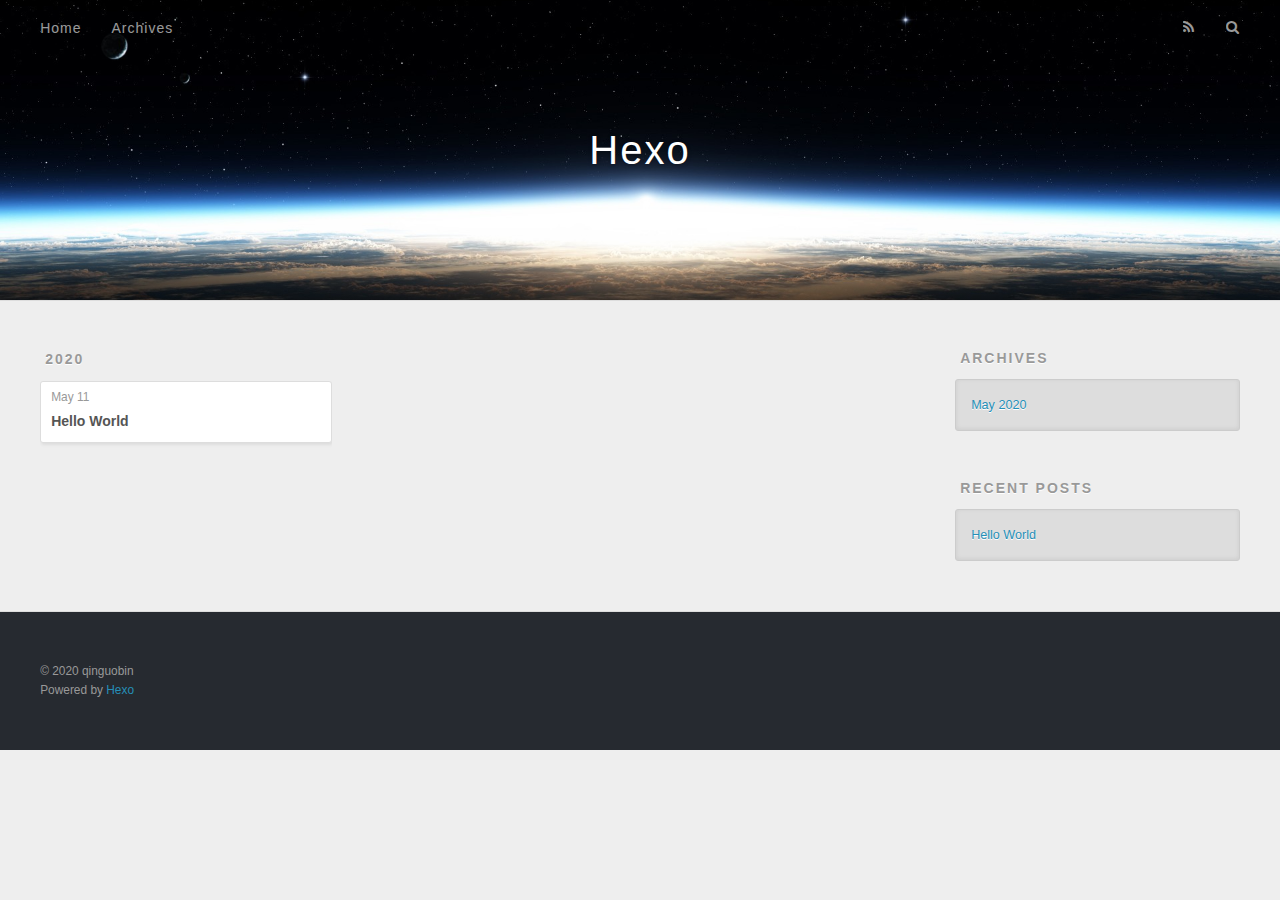
==== archives/index.html @ 251e2aba "Site updated: 2020-05-11 23:14:37" ====
<!DOCTYPE html>
<html>
<head>
  <meta charset="utf-8">
  

  
  <title>Archives | Hexo</title>
  <meta name="viewport" content="width=device-width, initial-scale=1, maximum-scale=1">
  <meta property="og:type" content="website">
<meta property="og:title" content="Hexo">
<meta property="og:url" content="https://qinguobin.github.io/archives/index.html">
<meta property="og:site_name" content="Hexo">
<meta property="og:locale" content="en_US">
<meta property="article:author" content="qinguobin">
<meta name="twitter:card" content="summary">
  
    <link rel="alternate" href="/atom.xml" title="Hexo" type="application/atom+xml">
  
  
    <link rel="icon" href="/favicon.png">
  
  
    <link href="//fonts.googleapis.com/css?family=Source+Code+Pro" rel="stylesheet" type="text/css">
  
  
<link rel="stylesheet" href="/css/style.css">

<meta name="generator" content="Hexo 4.2.0"></head>

<body>
  <div id="container">
    <div id="wrap">
      <header id="header">
  <div id="banner"></div>
  <div id="header-outer" class="outer">
    <div id="header-title" class="inner">
      <h1 id="logo-wrap">
        <a href="/" id="logo">Hexo</a>
      </h1>
      
    </div>
    <div id="header-inner" class="inner">
      <nav id="main-nav">
        <a id="main-nav-toggle" class="nav-icon"></a>
        
          <a class="main-nav-link" href="/">Home</a>
        
          <a class="main-nav-link" href="/archives">Archives</a>
        
      </nav>
      <nav id="sub-nav">
        
          <a id="nav-rss-link" class="nav-icon" href="/atom.xml" title="RSS Feed"></a>
        
        <a id="nav-search-btn" class="nav-icon" title="Search"></a>
      </nav>
      <div id="search-form-wrap">
        <form action="//google.com/search" method="get" accept-charset="UTF-8" class="search-form"><input type="search" name="q" class="search-form-input" placeholder="Search"><button type="submit" class="search-form-submit">&#xF002;</button><input type="hidden" name="sitesearch" value="https://qinguobin.github.io"></form>
      </div>
    </div>
  </div>
</header>
      <div class="outer">
        <section id="main">
  
  
    
    
      
      
      <section class="archives-wrap">
        <div class="archive-year-wrap">
          <a href="/archives/2020" class="archive-year">2020</a>
        </div>
        <div class="archives">
    
    <article class="archive-article archive-type-post">
  <div class="archive-article-inner">
    <header class="archive-article-header">
      <a href="/2020/05/11/hello-world/" class="archive-article-date">
  <time datetime="2020-05-11T14:51:49.884Z" itemprop="datePublished">May 11</time>
</a>
      
  
    <h1 itemprop="name">
      <a class="archive-article-title" href="/2020/05/11/hello-world/">Hello World</a>
    </h1>
  

    </header>
  </div>
</article>
  
  
    </div></section>
  


</section>
        
          <aside id="sidebar">
  
    

  
    

  
    
  
    
  <div class="widget-wrap">
    <h3 class="widget-title">Archives</h3>
    <div class="widget">
      <ul class="archive-list"><li class="archive-list-item"><a class="archive-list-link" href="/archives/2020/05/">May 2020</a></li></ul>
    </div>
  </div>


  
    
  <div class="widget-wrap">
    <h3 class="widget-title">Recent Posts</h3>
    <div class="widget">
      <ul>
        
          <li>
            <a href="/2020/05/11/hello-world/">Hello World</a>
          </li>
        
      </ul>
    </div>
  </div>

  
</aside>
        
      </div>
      <footer id="footer">
  
  <div class="outer">
    <div id="footer-info" class="inner">
      &copy; 2020 qinguobin<br>
      Powered by <a href="http://hexo.io/" target="_blank">Hexo</a>
    </div>
  </div>
</footer>
    </div>
    <nav id="mobile-nav">
  
    <a href="/" class="mobile-nav-link">Home</a>
  
    <a href="/archives" class="mobile-nav-link">Archives</a>
  
</nav>
    

<script src="//ajax.googleapis.com/ajax/libs/jquery/2.0.3/jquery.min.js"></script>


  
<link rel="stylesheet" href="/fancybox/jquery.fancybox.css">

  
<script src="/fancybox/jquery.fancybox.pack.js"></script>




<script src="/js/script.js"></script>




  </div>
</body>
</html>
---- css/style.css ----
body {
  width: 100%;
}
body:before,
body:after {
  content: "";
  display: table;
}
body:after {
  clear: both;
}
html,
body,
div,
span,
applet,
object,
iframe,
h1,
h2,
h3,
h4,
h5,
h6,
p,
blockquote,
pre,
a,
abbr,
acronym,
address,
big,
cite,
code,
del,
dfn,
em,
img,
ins,
kbd,
q,
s,
samp,
small,
strike,
strong,
sub,
sup,
tt,
var,
dl,
dt,
dd,
ol,
ul,
li,
fieldset,
form,
label,
legend,
table,
caption,
tbody,
tfoot,
thead,
tr,
th,
td {
  margin: 0;
  padding: 0;
  border: 0;
  outline: 0;
  font-weight: inherit;
  font-style: inherit;
  font-family: inherit;
  font-size: 100%;
  vertical-align: baseline;
}
body {
  line-height: 1;
  color: #000;
  background: #fff;
}
ol,
ul {
  list-style: none;
}
table {
  border-collapse: separate;
  border-spacing: 0;
  vertical-align: middle;
}
caption,
th,
td {
  text-align: left;
  font-weight: normal;
  vertical-align: middle;
}
a img {
  border: none;
}
input,
button {
  margin: 0;
  padding: 0;
}
input::-moz-focus-inner,
button::-moz-focus-inner {
  border: 0;
  padding: 0;
}
@font-face {
  font-family: FontAwesome;
  font-style: normal;
  font-weight: normal;
  src: url("fonts/fontawesome-webfont.eot?v=#4.0.3");
  src: url("fonts/fontawesome-webfont.eot?#iefix&v=#4.0.3") format("embedded-opentype"), url("fonts/fontawesome-webfont.woff?v=#4.0.3") format("woff"), url("fonts/fontawesome-webfont.ttf?v=#4.0.3") format("truetype"), url("fonts/fontawesome-webfont.svg#fontawesomeregular?v=#4.0.3") format("svg");
}
html,
body,
#container {
  height: 100%;
}
body {
  background: #eee;
  font: 14px -apple-system, BlinkMacSystemFont, "Segoe UI", "Roboto", "Oxygen", "Ubuntu", "Cantarell", "Fira Sans", "Droid Sans", "Helvetica Neue", sans-serif;
  -webkit-text-size-adjust: 100%;
}
.outer {
  max-width: 1220px;
  margin: 0 auto;
  padding: 0 20px;
}
.outer:before,
.outer:after {
  content: "";
  display: table;
}
.outer:after {
  clear: both;
}
.inner {
  display: inline;
  float: left;
  width: 98.33333333333333%;
  margin: 0 0.833333333333333%;
}
.left,
.alignleft {
  float: left;
}
.right,
.alignright {
  float: right;
}
.clear {
  clear: both;
}
#container {
  position: relative;
}
.mobile-nav-on {
  overflow: hidden;
}
#wrap {
  height: 100%;
  width: 100%;
  position: absolute;
  top: 0;
  left: 0;
  -webkit-transition: 0.2s ease-out;
  -moz-transition: 0.2s ease-out;
  -ms-transition: 0.2s ease-out;
  transition: 0.2s ease-out;
  z-index: 1;
  background: #eee;
}
.mobile-nav-on #wrap {
  left: 280px;
}
@media screen and (min-width: 768px) {
  #main {
    display: inline;
    float: left;
    width: 73.33333333333333%;
    margin: 0 0.833333333333333%;
  }
}
.article-date,
.article-category-link,
.archive-year,
.widget-title {
  text-decoration: none;
  text-transform: uppercase;
  letter-spacing: 2px;
  color: #999;
  margin-bottom: 1em;
  margin-left: 5px;
  line-height: 1em;
  text-shadow: 0 1px #fff;
  font-weight: bold;
}
.article-inner,
.archive-article-inner {
  background: #fff;
  -webkit-box-shadow: 1px 2px 3px #ddd;
  box-shadow: 1px 2px 3px #ddd;
  border: 1px solid #ddd;
  border-radius: 3px;
}
.article-entry h1,
.widget h1 {
  font-size: 2em;
}
.article-entry h2,
.widget h2 {
  font-size: 1.5em;
}
.article-entry h3,
.widget h3 {
  font-size: 1.3em;
}
.article-entry h4,
.widget h4 {
  font-size: 1.2em;
}
.article-entry h5,
.widget h5 {
  font-size: 1em;
}
.article-entry h6,
.widget h6 {
  font-size: 1em;
  color: #999;
}
.article-entry hr,
.widget hr {
  border: 1px dashed #ddd;
}
.article-entry strong,
.widget strong {
  font-weight: bold;
}
.article-entry em,
.widget em,
.article-entry cite,
.widget cite {
  font-style: italic;
}
.article-entry sup,
.widget sup,
.article-entry sub,
.widget sub {
  font-size: 0.75em;
  line-height: 0;
  position: relative;
  vertical-align: baseline;
}
.article-entry sup,
.widget sup {
  top: -0.5em;
}
.article-entry sub,
.widget sub {
  bottom: -0.2em;
}
.article-entry small,
.widget small {
  font-size: 0.85em;
}
.article-entry acronym,
.widget acronym,
.article-entry abbr,
.widget abbr {
  border-bottom: 1px dotted;
}
.article-entry ul,
.widget ul,
.article-entry ol,
.widget ol,
.article-entry dl,
.widget dl {
  margin: 0 20px;
  line-height: 1.6em;
}
.article-entry ul ul,
.widget ul ul,
.article-entry ol ul,
.widget ol ul,
.article-entry ul ol,
.widget ul ol,
.article-entry ol ol,
.widget ol ol {
  margin-top: 0;
  margin-bottom: 0;
}
.article-entry ul,
.widget ul {
  list-style: disc;
}
.article-entry ol,
.widget ol {
  list-style: decimal;
}
.article-entry dt,
.widget dt {
  font-weight: bold;
}
#header {
  height: 300px;
  position: relative;
  border-bottom: 1px solid #ddd;
}
#header:before,
#header:after {
  content: "";
  position: absolute;
  left: 0;
  right: 0;
  height: 40px;
}
#header:before {
  top: 0;
  background: -webkit-linear-gradient(rgba(0,0,0,0.2), transparent);
  background: -moz-linear-gradient(rgba(0,0,0,0.2), transparent);
  background: -ms-linear-gradient(rgba(0,0,0,0.2), transparent);
  background: linear-gradient(rgba(0,0,0,0.2), transparent);
}
#header:after {
  bottom: 0;
  background: -webkit-linear-gradient(transparent, rgba(0,0,0,0.2));
  background: -moz-linear-gradient(transparent, rgba(0,0,0,0.2));
  background: -ms-linear-gradient(transparent, rgba(0,0,0,0.2));
  background: linear-gradient(transparent, rgba(0,0,0,0.2));
}
#header-outer {
  height: 100%;
  position: relative;
}
#header-inner {
  position: relative;
  overflow: hidden;
}
#banner {
  position: absolute;
  top: 0;
  left: 0;
  width: 100%;
  height: 100%;
  background: url("images/banner.jpg") center #000;
  -webkit-background-size: cover;
  -moz-background-size: cover;
  background-size: cover;
  z-index: -1;
}
#header-title {
  text-align: center;
  height: 40px;
  position: absolute;
  top: 50%;
  left: 0;
  margin-top: -20px;
}
#logo,
#subtitle {
  text-decoration: none;
  color: #fff;
  font-weight: 300;
  text-shadow: 0 1px 4px rgba(0,0,0,0.3);
}
#logo {
  font-size: 40px;
  line-height: 40px;
  letter-spacing: 2px;
}
#subtitle {
  font-size: 16px;
  line-height: 16px;
  letter-spacing: 1px;
}
#subtitle-wrap {
  margin-top: 16px;
}
#main-nav {
  float: left;
  margin-left: -15px;
}
.nav-icon,
.main-nav-link {
  float: left;
  color: #fff;
  opacity: 0.6;
  text-decoration: none;
  text-shadow: 0 1px rgba(0,0,0,0.2);
  -webkit-transition: opacity 0.2s;
  -moz-transition: opacity 0.2s;
  -ms-transition: opacity 0.2s;
  transition: opacity 0.2s;
  display: block;
  padding: 20px 15px;
}
.nav-icon:hover,
.main-nav-link:hover {
  opacity: 1;
}
.nav-icon {
  font-family: FontAwesome;
  text-align: center;
  font-size: 14px;
  width: 14px;
  height: 14px;
  padding: 20px 15px;
  position: relative;
  cursor: pointer;
}
.main-nav-link {
  font-weight: 300;
  letter-spacing: 1px;
}
@media screen and (max-width: 479px) {
  .main-nav-link {
    display: none;
  }
}
#main-nav-toggle {
  display: none;
}
#main-nav-toggle:before {
  content: "\f0c9";
}
@media screen and (max-width: 479px) {
  #main-nav-toggle {
    display: block;
  }
}
#sub-nav {
  float: right;
  margin-right: -15px;
}
#nav-rss-link:before {
  content: "\f09e";
}
#nav-search-btn:before {
  content: "\f002";
}
#search-form-wrap {
  position: absolute;
  top: 15px;
  width: 150px;
  height: 30px;
  right: -150px;
  opacity: 0;
  -webkit-transition: 0.2s ease-out;
  -moz-transition: 0.2s ease-out;
  -ms-transition: 0.2s ease-out;
  transition: 0.2s ease-out;
}
#search-form-wrap.on {
  opacity: 1;
  right: 0;
}
@media screen and (max-width: 479px) {
  #search-form-wrap {
    width: 100%;
    right: -100%;
  }
}
.search-form {
  position: absolute;
  top: 0;
  left: 0;
  right: 0;
  background: #fff;
  padding: 5px 15px;
  border-radius: 15px;
  -webkit-box-shadow: 0 0 10px rgba(0,0,0,0.3);
  box-shadow: 0 0 10px rgba(0,0,0,0.3);
}
.search-form-input {
  border: none;
  background: none;
  color: #555;
  width: 100%;
  font: 13px -apple-system, BlinkMacSystemFont, "Segoe UI", "Roboto", "Oxygen", "Ubuntu", "Cantarell", "Fira Sans", "Droid Sans", "Helvetica Neue", sans-serif;
  outline: none;
}
.search-form-input::-webkit-search-results-decoration,
.search-form-input::-webkit-search-cancel-button {
  -webkit-appearance: none;
}
.search-form-submit {
  position: absolute;
  top: 50%;
  right: 10px;
  margin-top: -7px;
  font: 13px FontAwesome;
  border: none;
  background: none;
  color: #bbb;
  cursor: pointer;
}
.search-form-submit:hover,
.search-form-submit:focus {
  color: #777;
}
.article {
  margin: 50px 0;
}
.article-inner {
  overflow: hidden;
}
.article-meta:before,
.article-meta:after {
  content: "";
  display: table;
}
.article-meta:after {
  clear: both;
}
.article-date {
  float: left;
}
.article-category {
  float: left;
  line-height: 1em;
  color: #ccc;
  text-shadow: 0 1px #fff;
  margin-left: 8px;
}
.article-category:before {
  content: "\2022";
}
.article-category-link {
  margin: 0 12px 1em;
}
.article-header {
  padding: 20px 20px 0;
}
.article-title {
  text-decoration: none;
  font-size: 2em;
  font-weight: bold;
  color: #555;
  line-height: 1.1em;
  -webkit-transition: color 0.2s;
  -moz-transition: color 0.2s;
  -ms-transition: color 0.2s;
  transition: color 0.2s;
}
a.article-title:hover {
  color: #258fb8;
}
.article-entry {
  color: #555;
  padding: 0 20px;
}
.article-entry:before,
.article-entry:after {
  content: "";
  display: table;
}
.article-entry:after {
  clear: both;
}
.article-entry p,
.article-entry table {
  line-height: 1.6em;
  margin: 1.6em 0;
}
.article-entry h1,
.article-entry h2,
.article-entry h3,
.article-entry h4,
.article-entry h5,
.article-entry h6 {
  font-weight: bold;
}
.article-entry h1,
.article-entry h2,
.article-entry h3,
.article-entry h4,
.article-entry h5,
.article-entry h6 {
  line-height: 1.1em;
  margin: 1.1em 0;
}
.article-entry a {
  color: #258fb8;
  text-decoration: none;
}
.article-entry a:hover {
  text-decoration: underline;
}
.article-entry ul,
.article-entry ol,
.article-entry dl {
  margin-top: 1.6em;
  margin-bottom: 1.6em;
}
.article-entry img,
.article-entry video {
  max-width: 100%;
  height: auto;
  display: block;
  margin: auto;
}
.article-entry iframe {
  border: none;
}
.article-entry table {
  width: 100%;
  border-collapse: collapse;
  border-spacing: 0;
}
.article-entry th {
  font-weight: bold;
  border-bottom: 3px solid #ddd;
  padding-bottom: 0.5em;
}
.article-entry td {
  border-bottom: 1px solid #ddd;
  padding: 10px 0;
}
.article-entry blockquote {
  font-family: Georgia, "Times New Roman", serif;
  font-size: 1.4em;
  margin: 1.6em 20px;
  text-align: center;
}
.article-entry blockquote footer {
  font-size: 14px;
  margin: 1.6em 0;
  font-family: -apple-system, BlinkMacSystemFont, "Segoe UI", "Roboto", "Oxygen", "Ubuntu", "Cantarell", "Fira Sans", "Droid Sans", "Helvetica Neue", sans-serif;
}
.article-entry blockquote footer cite:before {
  content: "—";
  padding: 0 0.5em;
}
.article-entry .pullquote {
  text-align: left;
  width: 45%;
  margin: 0;
}
.article-entry .pullquote.left {
  margin-left: 0.5em;
  margin-right: 1em;
}
.article-entry .pullquote.right {
  margin-right: 0.5em;
  margin-left: 1em;
}
.article-entry .caption {
  color: #999;
  display: block;
  font-size: 0.9em;
  margin-top: 0.5em;
  position: relative;
  text-align: center;
}
.article-entry .video-container {
  position: relative;
  padding-top: 56.25%;
  height: 0;
  overflow: hidden;
}
.article-entry .video-container iframe,
.article-entry .video-container object,
.article-entry .video-container embed {
  position: absolute;
  top: 0;
  left: 0;
  width: 100%;
  height: 100%;
  margin-top: 0;
}
.article-more-link a {
  display: inline-block;
  line-height: 1em;
  padding: 6px 15px;
  border-radius: 15px;
  background: #eee;
  color: #999;
  text-shadow: 0 1px #fff;
  text-decoration: none;
}
.article-more-link a:hover {
  background: #258fb8;
  color: #fff;
  text-decoration: none;
  text-shadow: 0 1px #1e7293;
}
.article-footer {
  font-size: 0.85em;
  line-height: 1.6em;
  border-top: 1px solid #ddd;
  padding-top: 1.6em;
  margin: 0 20px 20px;
}
.article-footer:before,
.article-footer:after {
  content: "";
  display: table;
}
.article-footer:after {
  clear: both;
}
.article-footer a {
  color: #999;
  text-decoration: none;
}
.article-footer a:hover {
  color: #555;
}
.article-tag-list-item {
  float: left;
  margin-right: 10px;
}
.article-tag-list-link:before {
  content: "#";
}
.article-comment-link {
  float: right;
}
.article-comment-link:before {
  content: "\f075";
  font-family: FontAwesome;
  padding-right: 8px;
}
.article-share-link {
  cursor: pointer;
  float: right;
  margin-left: 20px;
}
.article-share-link:before {
  content: "\f064";
  font-family: FontAwesome;
  padding-right: 6px;
}
#article-nav {
  position: relative;
}
#article-nav:before,
#article-nav:after {
  content: "";
  display: table;
}
#article-nav:after {
  clear: both;
}
@media screen and (min-width: 768px) {
  #article-nav {
    margin: 50px 0;
  }
  #article-nav:before {
    width: 8px;
    height: 8px;
    position: absolute;
    top: 50%;
    left: 50%;
    margin-top: -4px;
    margin-left: -4px;
    content: "";
    border-radius: 50%;
    background: #ddd;
    -webkit-box-shadow: 0 1px 2px #fff;
    box-shadow: 0 1px 2px #fff;
  }
}
.article-nav-link-wrap {
  text-decoration: none;
  text-shadow: 0 1px #fff;
  color: #999;
  -webkit-box-sizing: border-box;
  -moz-box-sizing: border-box;
  box-sizing: border-box;
  margin-top: 50px;
  text-align: center;
  display: block;
}
.article-nav-link-wrap:hover {
  color: #555;
}
@media screen and (min-width: 768px) {
  .article-nav-link-wrap {
    width: 50%;
    margin-top: 0;
  }
}
@media screen and (min-width: 768px) {
  #article-nav-newer {
    float: left;
    text-align: right;
    padding-right: 20px;
  }
}
@media screen and (min-width: 768px) {
  #article-nav-older {
    float: right;
    text-align: left;
    padding-left: 20px;
  }
}
.article-nav-caption {
  text-transform: uppercase;
  letter-spacing: 2px;
  color: #ddd;
  line-height: 1em;
  font-weight: bold;
}
#article-nav-newer .article-nav-caption {
  margin-right: -2px;
}
.article-nav-title {
  font-size: 0.85em;
  line-height: 1.6em;
  margin-top: 0.5em;
}
.article-share-box {
  position: absolute;
  display: none;
  background: #fff;
  -webkit-box-shadow: 1px 2px 10px rgba(0,0,0,0.2);
  box-shadow: 1px 2px 10px rgba(0,0,0,0.2);
  border-radius: 3px;
  margin-left: -145px;
  overflow: hidden;
  z-index: 1;
}
.article-share-box.on {
  display: block;
}
.article-share-input {
  width: 100%;
  background: none;
  -webkit-box-sizing: border-box;
  -moz-box-sizing: border-box;
  box-sizing: border-box;
  font: 14px -apple-system, BlinkMacSystemFont, "Segoe UI", "Roboto", "Oxygen", "Ubuntu", "Cantarell", "Fira Sans", "Droid Sans", "Helvetica Neue", sans-serif;
  padding: 0 15px;
  color: #555;
  outline: none;
  border: 1px solid #ddd;
  border-radius: 3px 3px 0 0;
  height: 36px;
  line-height: 36px;
}
.article-share-links {
  background: #eee;
}
.article-share-links:before,
.article-share-links:after {
  content: "";
  display: table;
}
.article-share-links:after {
  clear: both;
}
.article-share-twitter,
.article-share-facebook,
.article-share-pinterest,
.article-share-google {
  width: 50px;
  height: 36px;
  display: block;
  float: left;
  position: relative;
  color: #999;
  text-shadow: 0 1px #fff;
}
.article-share-twitter:before,
.article-share-facebook:before,
.article-share-pinterest:before,
.article-share-google:before {
  font-size: 20px;
  font-family: FontAwesome;
  width: 20px;
  height: 20px;
  position: absolute;
  top: 50%;
  left: 50%;
  margin-top: -10px;
  margin-left: -10px;
  text-align: center;
}
.article-share-twitter:hover,
.article-share-facebook:hover,
.article-share-pinterest:hover,
.article-share-google:hover {
  color: #fff;
}
.article-share-twitter:before {
  content: "\f099";
}
.article-share-twitter:hover {
  background: #00aced;
  text-shadow: 0 1px #008abe;
}
.article-share-facebook:before {
  content: "\f09a";
}
.article-share-facebook:hover {
  background: #3b5998;
  text-shadow: 0 1px #2f477a;
}
.article-share-pinterest:before {
  content: "\f0d2";
}
.article-share-pinterest:hover {
  background: #cb2027;
  text-shadow: 0 1px #a21a1f;
}
.article-share-google:before {
  content: "\f0d5";
}
.article-share-google:hover {
  background: #dd4b39;
  text-shadow: 0 1px #be3221;
}
.article-gallery {
  background: #000;
  position: relative;
}
.article-gallery-photos {
  position: relative;
  overflow: hidden;
}
.article-gallery-img {
  display: none;
  max-width: 100%;
}
.article-gallery-img:first-child {
  display: block;
}
.article-gallery-img.loaded {
  position: absolute;
  display: block;
}
.article-gallery-img img {
  display: block;
  max-width: 100%;
  margin: 0 auto;
}
#comments {
  background: #fff;
  -webkit-box-shadow: 1px 2px 3px #ddd;
  box-shadow: 1px 2px 3px #ddd;
  padding: 20px;
  border: 1px solid #ddd;
  border-radius: 3px;
  margin: 50px 0;
}
#comments a {
  color: #258fb8;
}
.archives-wrap {
  margin: 50px 0;
}
.archives:before,
.archives:after {
  content: "";
  display: table;
}
.archives:after {
  clear: both;
}
.archive-year-wrap {
  margin-bottom: 1em;
}
.archives {
  -webkit-column-gap: 10px;
  -moz-column-gap: 10px;
  column-gap: 10px;
}
@media screen and (min-width: 480px) and (max-width: 767px) {
  .archives {
    -webkit-column-count: 2;
    -moz-column-count: 2;
    column-count: 2;
  }
}
@media screen and (min-width: 768px) {
  .archives {
    -webkit-column-count: 3;
    -moz-column-count: 3;
    column-count: 3;
  }
}
.archive-article {
  -webkit-column-break-inside: avoid;
  page-break-inside: avoid;
  overflow: hidden;
  break-inside: avoid-column;
}
.archive-article-inner {
  padding: 10px;
  margin-bottom: 15px;
}
.archive-article-title {
  text-decoration: none;
  font-weight: bold;
  color: #555;
  -webkit-transition: color 0.2s;
  -moz-transition: color 0.2s;
  -ms-transition: color 0.2s;
  transition: color 0.2s;
  line-height: 1.6em;
}
.archive-article-title:hover {
  color: #258fb8;
}
.archive-article-footer {
  margin-top: 1em;
}
.archive-article-date {
  color: #999;
  text-decoration: none;
  font-size: 0.85em;
  line-height: 1em;
  margin-bottom: 0.5em;
  display: block;
}
#page-nav {
  margin: 50px auto;
  background: #fff;
  -webkit-box-shadow: 1px 2px 3px #ddd;
  box-shadow: 1px 2px 3px #ddd;
  border: 1px solid #ddd;
  border-radius: 3px;
  text-align: center;
  color: #999;
  overflow: hidden;
}
#page-nav:before,
#page-nav:after {
  content: "";
  display: table;
}
#page-nav:after {
  clear: both;
}
#page-nav a,
#page-nav span {
  padding: 10px 20px;
  line-height: 1;
  height: 2ex;
}
#page-nav a {
  color: #999;
  text-decoration: none;
}
#page-nav a:hover {
  background: #999;
  color: #fff;
}
#page-nav .prev {
  float: left;
}
#page-nav .next {
  float: right;
}
#page-nav .page-number {
  display: inline-block;
}
@media screen and (max-width: 479px) {
  #page-nav .page-number {
    display: none;
  }
}
#page-nav .current {
  color: #555;
  font-weight: bold;
}
#page-nav .space {
  color: #ddd;
}
#footer {
  background: #262a30;
  padding: 50px 0;
  border-top: 1px solid #ddd;
  color: #999;
}
#footer a {
  color: #258fb8;
  text-decoration: none;
}
#footer a:hover {
  text-decoration: underline;
}
#footer-info {
  line-height: 1.6em;
  font-size: 0.85em;
}
.article-entry pre,
.article-entry .highlight {
  background: #2d2d2d;
  margin: 0 -20px;
  padding: 15px 20px;
  border-style: solid;
  border-color: #ddd;
  border-width: 1px 0;
  overflow: auto;
  color: #ccc;
  line-height: 22.400000000000002px;
}
.article-entry .highlight .gutter pre,
.article-entry .gist .gist-file .gist-data .line-numbers {
  color: #666;
  font-size: 0.85em;
}
.article-entry pre,
.article-entry code {
  font-family: "Source Code Pro", Consolas, Monaco, Menlo, Consolas, monospace;
}
.article-entry code {
  background: #eee;
  text-shadow: 0 1px #fff;
  padding: 0 0.3em;
}
.article-entry pre code {
  background: none;
  text-shadow: none;
  padding: 0;
}
.article-entry .highlight pre {
  border: none;
  margin: 0;
  padding: 0;
}
.article-entry .highlight table {
  margin: 0;
  width: auto;
}
.article-entry .highlight td {
  border: none;
  padding: 0;
}
.article-entry .highlight figcaption {
  font-size: 0.85em;
  color: #999;
  line-height: 1em;
  margin-bottom: 1em;
}
.article-entry .highlight figcaption:before,
.article-entry .highlight figcaption:after {
  content: "";
  display: table;
}
.article-entry .highlight figcaption:after {
  clear: both;
}
.article-entry .highlight figcaption a {
  float: right;
}
.article-entry .highlight .gutter pre {
  text-align: right;
  padding-right: 20px;
}
.article-entry .highlight .line {
  height: 22.400000000000002px;
}
.article-entry .highlight .line.marked {
  background: #515151;
}
.article-entry .gist {
  margin: 0 -20px;
  border-style: solid;
  border-color: #ddd;
  border-width: 1px 0;
  background: #2d2d2d;
  padding: 15px 20px 15px 0;
}
.article-entry .gist .gist-file {
  border: none;
  font-family: "Source Code Pro", Consolas, Monaco, Menlo, Consolas, monospace;
  margin: 0;
}
.article-entry .gist .gist-file .gist-data {
  background: none;
  border: none;
}
.article-entry .gist .gist-file .gist-data .line-numbers {
  background: none;
  border: none;
  padding: 0 20px 0 0;
}
.article-entry .gist .gist-file .gist-data .line-data {
  padding: 0 !important;
}
.article-entry .gist .gist-file .highlight {
  margin: 0;
  padding: 0;
  border: none;
}
.article-entry .gist .gist-file .gist-meta {
  background: #2d2d2d;
  color: #999;
  font: 0.85em -apple-system, BlinkMacSystemFont, "Segoe UI", "Roboto", "Oxygen", "Ubuntu", "Cantarell", "Fira Sans", "Droid Sans", "Helvetica Neue", sans-serif;
  text-shadow: 0 0;
  padding: 0;
  margin-top: 1em;
  margin-left: 20px;
}
.article-entry .gist .gist-file .gist-meta a {
  color: #258fb8;
  font-weight: normal;
}
.article-entry .gist .gist-file .gist-meta a:hover {
  text-decoration: underline;
}
pre .comment,
pre .title {
  color: #999;
}
pre .variable,
pre .attribute,
pre .tag,
pre .regexp,
pre .ruby .constant,
pre .xml .tag .title,
pre .xml .pi,
pre .xml .doctype,
pre .html .doctype,
pre .css .id,
pre .css .class,
pre .css .pseudo {
  color: #f2777a;
}
pre .number,
pre .preprocessor,
pre .built_in,
pre .literal,
pre .params,
pre .constant {
  color: #f99157;
}
pre .class,
pre .ruby .class .title,
pre .css .rules .attribute {
  color: #9c9;
}
pre .string,
pre .value,
pre .inheritance,
pre .header,
pre .ruby .symbol,
pre .xml .cdata {
  color: #9c9;
}
pre .css .hexcolor {
  color: #6cc;
}
pre .function,
pre .python .decorator,
pre .python .title,
pre .ruby .function .title,
pre .ruby .title .keyword,
pre .perl .sub,
pre .javascript .title,
pre .coffeescript .title {
  color: #69c;
}
pre .keyword,
pre .javascript .function {
  color: #c9c;
}
@media screen and (max-width: 479px) {
  #mobile-nav {
    position: absolute;
    top: 0;
    left: 0;
    width: 280px;
    height: 100%;
    background: #191919;
    border-right: 1px solid #fff;
  }
}
@media screen and (max-width: 479px) {
  .mobile-nav-link {
    display: block;
    color: #999;
    text-decoration: none;
    padding: 15px 20px;
    font-weight: bold;
  }
  .mobile-nav-link:hover {
    color: #fff;
  }
}
@media screen and (min-width: 768px) {
  #sidebar {
    display: inline;
    float: left;
    width: 23.333333333333332%;
    margin: 0 0.833333333333333%;
  }
}
.widget-wrap {
  margin: 50px 0;
}
.widget {
  color: #777;
  text-shadow: 0 1px #fff;
  background: #ddd;
  -webkit-box-shadow: 0 -1px 4px #ccc inset;
  box-shadow: 0 -1px 4px #ccc inset;
  border: 1px solid #ccc;
  padding: 15px;
  border-radius: 3px;
}
.widget a {
  color: #258fb8;
  text-decoration: none;
}
.widget a:hover {
  text-decoration: underline;
}
.widget ul ul,
.widget ol ul,
.widget dl ul,
.widget ul ol,
.widget ol ol,
.widget dl ol,
.widget ul dl,
.widget ol dl,
.widget dl dl {
  margin-left: 15px;
  list-style: disc;
}
.widget {
  line-height: 1.6em;
  word-wrap: break-word;
  font-size: 0.9em;
}
.widget ul,
.widget ol {
  list-style: none;
  margin: 0;
}
.widget ul ul,
.widget ol ul,
.widget ul ol,
.widget ol ol {
  margin: 0 20px;
}
.widget ul ul,
.widget ol ul {
  list-style: disc;
}
.widget ul ol,
.widget ol ol {
  list-style: decimal;
}
.category-list-count,
.tag-list-count,
.archive-list-count {
  padding-left: 5px;
  color: #999;
  font-size: 0.85em;
}
.category-list-count:before,
.tag-list-count:before,
.archive-list-count:before {
  content: "(";
}
.category-list-count:after,
.tag-list-count:after,
.archive-list-count:after {
  content: ")";
}
.tagcloud a {
  margin-right: 5px;
  display: inline-block;
}
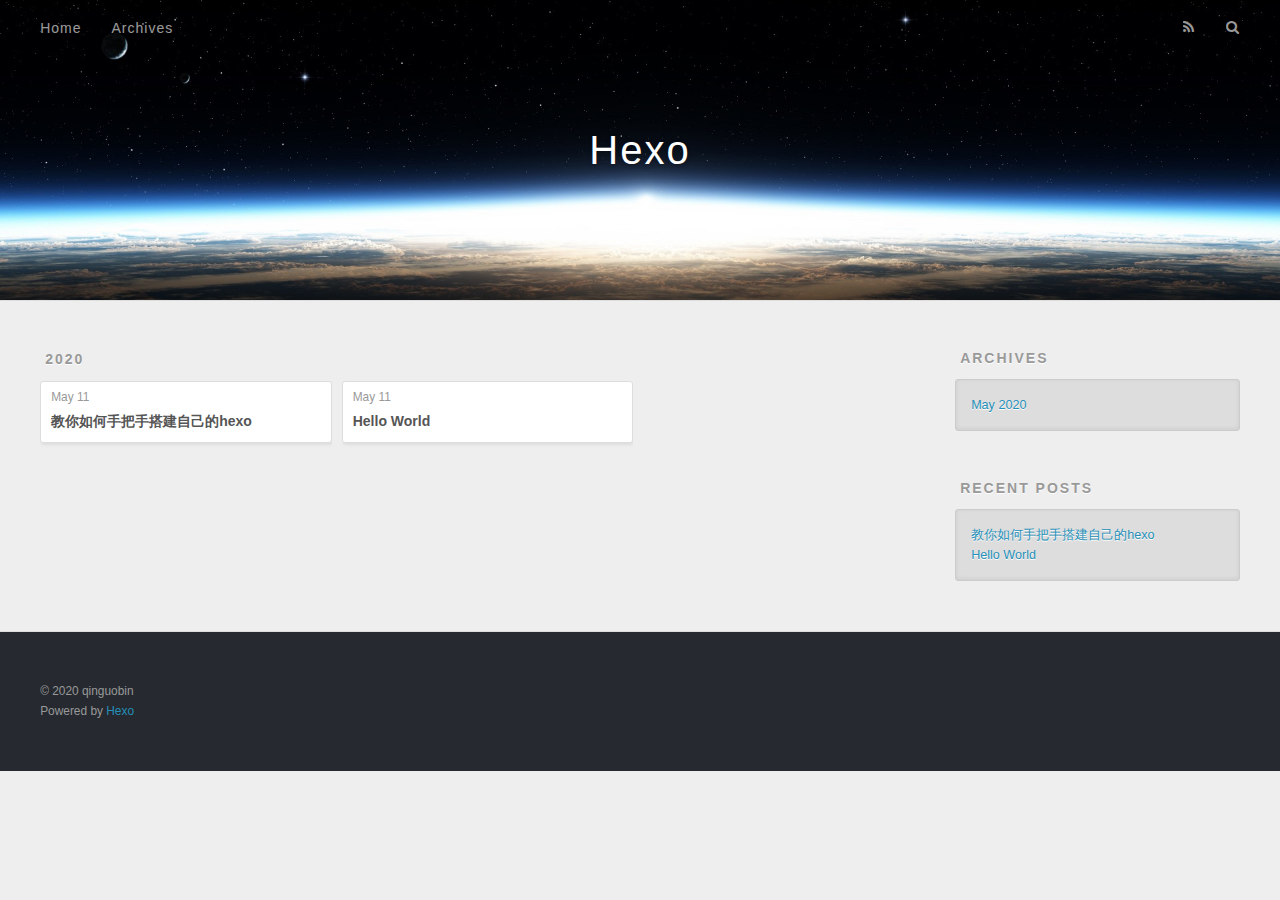
==== commit 44cf173b: "Site updated: 2020-05-11 23:56:59" ====
--- a/archives/index.html
+++ b/archives/index.html
@@ -11,7 +11,6 @@
 <meta property="og:title" content="Hexo">
 <meta property="og:url" content="https://qinguobin.github.io/archives/index.html">
 <meta property="og:site_name" content="Hexo">
-<meta property="og:locale" content="en_US">
 <meta property="article:author" content="qinguobin">
 <meta name="twitter:card" content="summary">
   
@@ -78,6 +77,25 @@
     <article class="archive-article archive-type-post">
   <div class="archive-article-inner">
     <header class="archive-article-header">
+      <a href="/2020/05/11/first-blog/" class="archive-article-date">
+  <time datetime="2020-05-11T15:55:06.782Z" itemprop="datePublished">May 11</time>
+</a>
+      
+  
+    <h1 itemprop="name">
+      <a class="archive-article-title" href="/2020/05/11/first-blog/">教你如何手把手搭建自己的hexo</a>
+    </h1>
+  
+
+    </header>
+  </div>
+</article>
+  
+    
+    
+    <article class="archive-article archive-type-post">
+  <div class="archive-article-inner">
+    <header class="archive-article-header">
       <a href="/2020/05/11/hello-world/" class="archive-article-date">
   <time datetime="2020-05-11T14:51:49.884Z" itemprop="datePublished">May 11</time>
 </a>
@@ -126,6 +144,10 @@
       <ul>
         
           <li>
+            <a href="/2020/05/11/first-blog/">教你如何手把手搭建自己的hexo</a>
+          </li>
+        
+          <li>
             <a href="/2020/05/11/hello-world/">Hello World</a>
           </li>
         
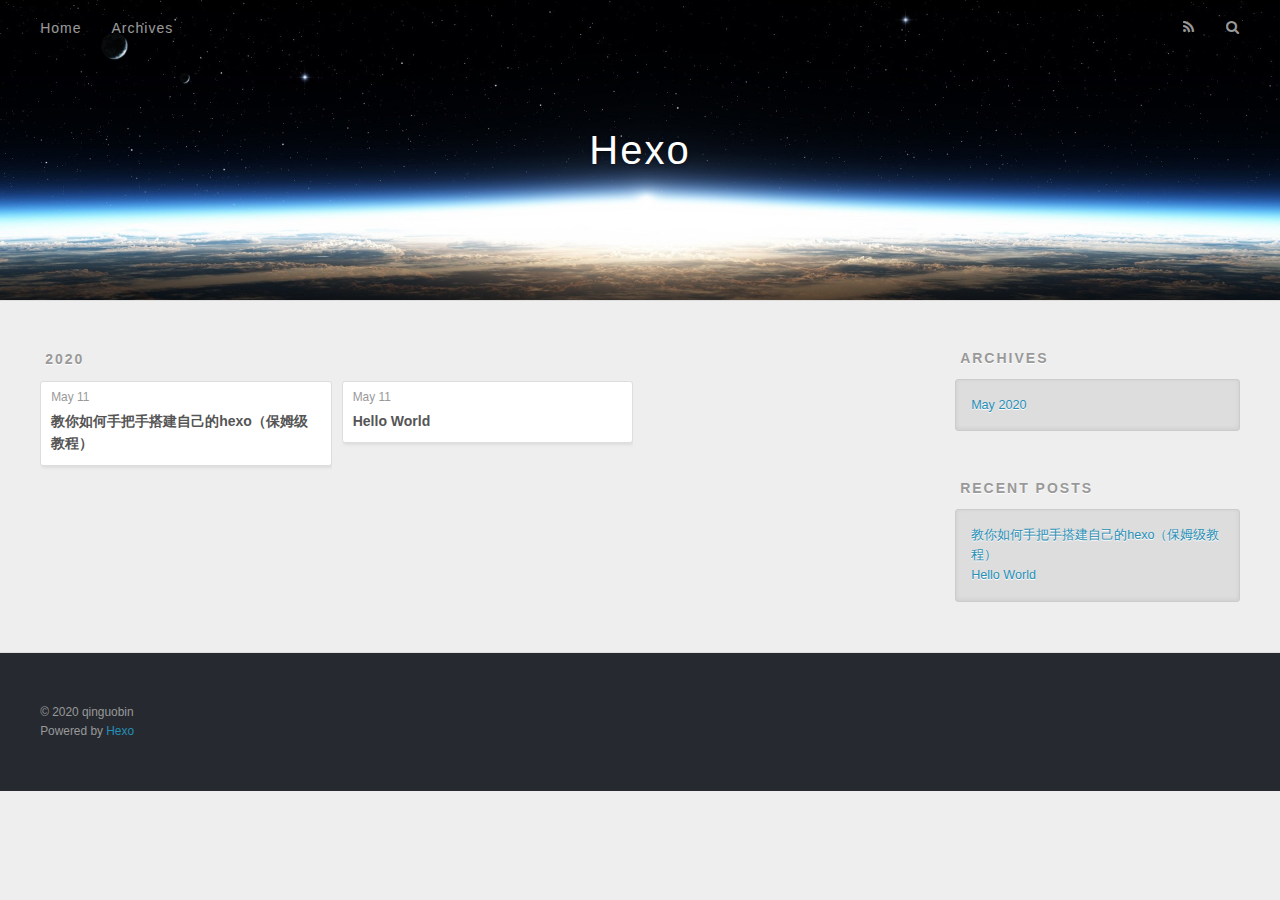
==== commit 46825c41: "Site updated: 2020-05-12 01:07:24" ====
--- a/archives/index.html
+++ b/archives/index.html
@@ -83,7 +83,7 @@
       
   
     <h1 itemprop="name">
-      <a class="archive-article-title" href="/2020/05/11/first-blog/">教你如何手把手搭建自己的hexo</a>
+      <a class="archive-article-title" href="/2020/05/11/first-blog/">教你如何手把手搭建自己的hexo（保姆级教程）</a>
     </h1>
   
 
@@ -144,7 +144,7 @@
       <ul>
         
           <li>
-            <a href="/2020/05/11/first-blog/">教你如何手把手搭建自己的hexo</a>
+            <a href="/2020/05/11/first-blog/">教你如何手把手搭建自己的hexo（保姆级教程）</a>
           </li>
         
           <li>
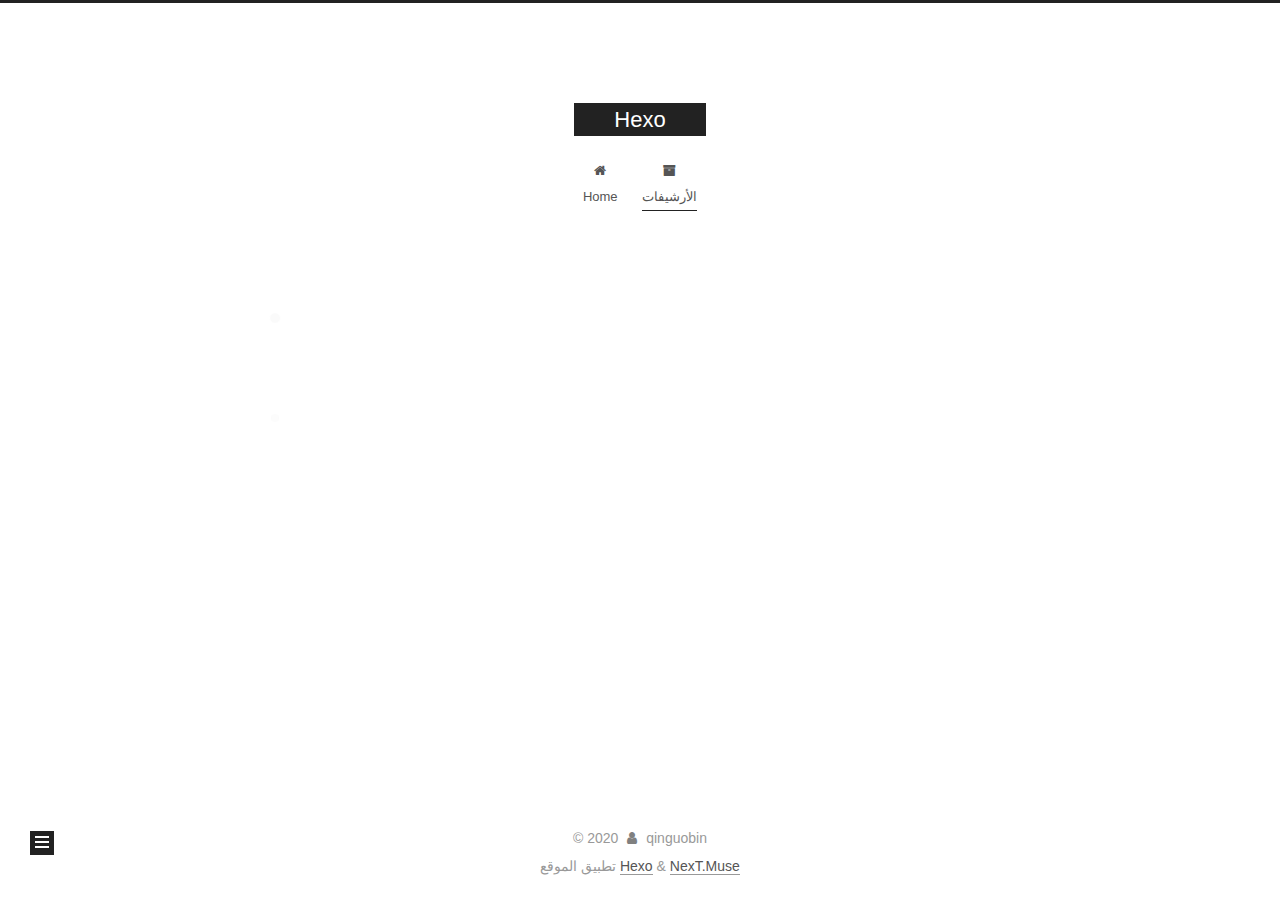
==== commit 50d86cd1: "Site updated: 2020-05-12 15:38:04" ====
--- a/archives/index.html
+++ b/archives/index.html
@@ -1,200 +1,359 @@
 <!DOCTYPE html>
-<html>
+<html lang="zh-Hans">
 <head>
-  <meta charset="utf-8">
-  
-
-  
-  <title>Archives | Hexo</title>
-  <meta name="viewport" content="width=device-width, initial-scale=1, maximum-scale=1">
+  <meta charset="UTF-8">
+<meta name="viewport" content="width=device-width, initial-scale=1, maximum-scale=2">
+<meta name="theme-color" content="#222">
+<meta name="generator" content="Hexo 4.2.0">
+  <link rel="apple-touch-icon" sizes="180x180" href="/images/apple-touch-icon-next.png">
+  <link rel="icon" type="image/png" sizes="32x32" href="/images/favicon-32x32-next.png">
+  <link rel="icon" type="image/png" sizes="16x16" href="/images/favicon-16x16-next.png">
+  <link rel="mask-icon" href="/images/logo.svg" color="#222">
+
+<link rel="stylesheet" href="/css/main.css">
+
+
+<link rel="stylesheet" href="/lib/font-awesome/css/font-awesome.min.css">
+
+<script id="hexo-configurations">
+    var NexT = window.NexT || {};
+    var CONFIG = {"hostname":"qinguobin.github.io","root":"/","scheme":"Muse","version":"7.8.0","exturl":false,"sidebar":{"position":"left","display":"post","padding":18,"offset":12,"onmobile":false},"copycode":{"enable":false,"show_result":false,"style":null},"back2top":{"enable":true,"sidebar":false,"scrollpercent":false},"bookmark":{"enable":false,"color":"#222","save":"auto"},"fancybox":false,"mediumzoom":false,"lazyload":false,"pangu":false,"comments":{"style":"tabs","active":null,"storage":true,"lazyload":false,"nav":null},"algolia":{"hits":{"per_page":10},"labels":{"input_placeholder":"Search for Posts","hits_empty":"We didn't find any results for the search: ${query}","hits_stats":"${hits} results found in ${time} ms"}},"localsearch":{"enable":false,"trigger":"auto","top_n_per_article":1,"unescape":false,"preload":false},"motion":{"enable":true,"async":false,"transition":{"post_block":"fadeIn","post_header":"slideDownIn","post_body":"slideDownIn","coll_header":"slideLeftIn","sidebar":"slideUpIn"}}};
+  </script>
+
   <meta property="og:type" content="website">
 <meta property="og:title" content="Hexo">
 <meta property="og:url" content="https://qinguobin.github.io/archives/index.html">
 <meta property="og:site_name" content="Hexo">
 <meta property="article:author" content="qinguobin">
 <meta name="twitter:card" content="summary">
-  
-    <link rel="alternate" href="/atom.xml" title="Hexo" type="application/atom+xml">
-  
-  
-    <link rel="icon" href="/favicon.png">
-  
-  
-    <link href="//fonts.googleapis.com/css?family=Source+Code+Pro" rel="stylesheet" type="text/css">
-  
-  
-<link rel="stylesheet" href="/css/style.css">
-
-<meta name="generator" content="Hexo 4.2.0"></head>
-
-<body>
-  <div id="container">
-    <div id="wrap">
-      <header id="header">
-  <div id="banner"></div>
-  <div id="header-outer" class="outer">
-    <div id="header-title" class="inner">
-      <h1 id="logo-wrap">
-        <a href="/" id="logo">Hexo</a>
-      </h1>
+
+<link rel="canonical" href="https://qinguobin.github.io/archives/">
+
+
+<script id="page-configurations">
+  // https://hexo.io/docs/variables.html
+  CONFIG.page = {
+    sidebar: "",
+    isHome : false,
+    isPost : false,
+    lang   : 'zh-Hans'
+  };
+</script>
+
+  <title>الأرشيف | Hexo</title>
+  
+
+
+
+
+
+
+  <noscript>
+  <style>
+  .use-motion .brand,
+  .use-motion .menu-item,
+  .sidebar-inner,
+  .use-motion .post-block,
+  .use-motion .pagination,
+  .use-motion .comments,
+  .use-motion .post-header,
+  .use-motion .post-body,
+  .use-motion .collection-header { opacity: initial; }
+
+  .use-motion .site-title,
+  .use-motion .site-subtitle {
+    opacity: initial;
+    top: initial;
+  }
+
+  .use-motion .logo-line-before i { left: initial; }
+  .use-motion .logo-line-after i { right: initial; }
+  </style>
+</noscript>
+
+</head>
+
+<body itemscope itemtype="http://schema.org/WebPage">
+  <div class="container use-motion">
+    <div class="headband"></div>
+
+    <header class="header" itemscope itemtype="http://schema.org/WPHeader">
+      <div class="header-inner"><div class="site-brand-container">
+  <div class="site-nav-toggle">
+    <div class="toggle" aria-label="تشغيل شريط التصفح">
+      <span class="toggle-line toggle-line-first"></span>
+      <span class="toggle-line toggle-line-middle"></span>
+      <span class="toggle-line toggle-line-last"></span>
+    </div>
+  </div>
+
+  <div class="site-meta">
+
+    <a href="/" class="brand" rel="start">
+      <span class="logo-line-before"><i></i></span>
+      <h1 class="site-title">Hexo</h1>
+      <span class="logo-line-after"><i></i></span>
+    </a>
+  </div>
+
+  <div class="site-nav-right">
+    <div class="toggle popup-trigger">
+    </div>
+  </div>
+</div>
+
+
+
+
+<nav class="site-nav">
+  <ul id="menu" class="menu">
+        <li class="menu-item menu-item-home">
+
+    <a href="/" rel="section"><i class="fa fa-fw fa-home"></i>Home</a>
+
+  </li>
+        <li class="menu-item menu-item-archives">
+
+    <a href="/archives/" rel="section"><i class="fa fa-fw fa-archive"></i>الأرشيفات</a>
+
+  </li>
+  </ul>
+</nav>
+
+
+
+
+</div>
+    </header>
+
+    
+  <div class="back-to-top">
+    <i class="fa fa-arrow-up"></i>
+    <span>0%</span>
+  </div>
+
+
+    <main class="main">
+      <div class="main-inner">
+        <div class="content-wrap">
+          
+
+          <div class="content archive">
+            
+
+  
+  
+  
+  <div class="post-block">
+    <div class="posts-collapse">
+      <div class="collection-title">
+        <span class="collection-header">هِم..! 2 مقالاً بالمُجمل. واصل الكتابة.</span>
+      </div>
+
       
-    </div>
-    <div id="header-inner" class="inner">
-      <nav id="main-nav">
-        <a id="main-nav-toggle" class="nav-icon"></a>
+    <div class="collection-year">
+      <span class="collection-header">2020</span>
+    </div>
+
+  <article itemscope itemtype="http://schema.org/Article">
+    <header class="post-header">
+
+      <div class="post-meta">
+        <time itemprop="dateCreated"
+              datetime="2020-05-11T23:55:06+08:00"
+              content="2020-05-11">
+          05-11
+        </time>
+      </div>
+
+      <div class="post-title">
+          <a class="post-title-link" href="/2020/05/11/first-blog/" itemprop="url">
+            <span itemprop="name">教你如何手把手搭建自己的hexo（保姆级教程）</span>
+          </a>
+      </div>
+
+    </header>
+  </article>
+
+  <article itemscope itemtype="http://schema.org/Article">
+    <header class="post-header">
+
+      <div class="post-meta">
+        <time itemprop="dateCreated"
+              datetime="2020-05-11T22:51:49+08:00"
+              content="2020-05-11">
+          05-11
+        </time>
+      </div>
+
+      <div class="post-title">
+          <a class="post-title-link" href="/2020/05/11/hello-world/" itemprop="url">
+            <span itemprop="name">Hello World</span>
+          </a>
+      </div>
+
+    </header>
+  </article>
+
+
+    </div>
+  </div>
+  
+  
+  
+
+  
+
+
+
+          </div>
+          
+
+<script>
+  window.addEventListener('tabs:register', () => {
+    let { activeClass } = CONFIG.comments;
+    if (CONFIG.comments.storage) {
+      activeClass = localStorage.getItem('comments_active') || activeClass;
+    }
+    if (activeClass) {
+      let activeTab = document.querySelector(`a[href="#comment-${activeClass}"]`);
+      if (activeTab) {
+        activeTab.click();
+      }
+    }
+  });
+  if (CONFIG.comments.storage) {
+    window.addEventListener('tabs:click', event => {
+      if (!event.target.matches('.tabs-comment .tab-content .tab-pane')) return;
+      let commentClass = event.target.classList[1];
+      localStorage.setItem('comments_active', commentClass);
+    });
+  }
+</script>
+
+        </div>
+          
+  
+  <div class="toggle sidebar-toggle">
+    <span class="toggle-line toggle-line-first"></span>
+    <span class="toggle-line toggle-line-middle"></span>
+    <span class="toggle-line toggle-line-last"></span>
+  </div>
+
+  <aside class="sidebar">
+    <div class="sidebar-inner">
+
+      <ul class="sidebar-nav motion-element">
+        <li class="sidebar-nav-toc">
+          المحتويات
+        </li>
+        <li class="sidebar-nav-overview">
+          عام
+        </li>
+      </ul>
+
+      <!--noindex-->
+      <div class="post-toc-wrap sidebar-panel">
+      </div>
+      <!--/noindex-->
+
+      <div class="site-overview-wrap sidebar-panel">
+        <div class="site-author motion-element" itemprop="author" itemscope itemtype="http://schema.org/Person">
+  <p class="site-author-name" itemprop="name">qinguobin</p>
+  <div class="site-description" itemprop="description"></div>
+</div>
+<div class="site-state-wrap motion-element">
+  <nav class="site-state">
+      <div class="site-state-item site-state-posts">
+          <a href="/archives/">
         
-          <a class="main-nav-link" href="/">Home</a>
+          <span class="site-state-item-count">2</span>
+          <span class="site-state-item-name">المقالات</span>
+        </a>
+      </div>
+  </nav>
+</div>
+
+
+
+      </div>
+
+    </div>
+  </aside>
+  <div id="sidebar-dimmer"></div>
+
+
+      </div>
+    </main>
+
+    <footer class="footer">
+      <div class="footer-inner">
         
-          <a class="main-nav-link" href="/archives">Archives</a>
+
         
-      </nav>
-      <nav id="sub-nav">
+
+<div class="copyright">
+  
+  &copy; 
+  <span itemprop="copyrightYear">2020</span>
+  <span class="with-love">
+    <i class="fa fa-user"></i>
+  </span>
+  <span class="author" itemprop="copyrightHolder">qinguobin</span>
+</div>
+  <div class="powered-by">تطبيق الموقع <a href="https://hexo.io/" class="theme-link" rel="noopener" target="_blank">Hexo</a> & <a href="https://muse.theme-next.org/" class="theme-link" rel="noopener" target="_blank">NexT.Muse</a>
+  </div>
+
         
-          <a id="nav-rss-link" class="nav-icon" href="/atom.xml" title="RSS Feed"></a>
-        
-        <a id="nav-search-btn" class="nav-icon" title="Search"></a>
-      </nav>
-      <div id="search-form-wrap">
-        <form action="//google.com/search" method="get" accept-charset="UTF-8" class="search-form"><input type="search" name="q" class="search-form-input" placeholder="Search"><button type="submit" class="search-form-submit">&#xF002;</button><input type="hidden" name="sitesearch" value="https://qinguobin.github.io"></form>
-      </div>
-    </div>
-  </div>
-</header>
-      <div class="outer">
-        <section id="main">
-  
-  
-    
-    
-      
-      
-      <section class="archives-wrap">
-        <div class="archive-year-wrap">
-          <a href="/archives/2020" class="archive-year">2020</a>
-        </div>
-        <div class="archives">
-    
-    <article class="archive-article archive-type-post">
-  <div class="archive-article-inner">
-    <header class="archive-article-header">
-      <a href="/2020/05/11/first-blog/" class="archive-article-date">
-  <time datetime="2020-05-11T15:55:06.782Z" itemprop="datePublished">May 11</time>
-</a>
-      
-  
-    <h1 itemprop="name">
-      <a class="archive-article-title" href="/2020/05/11/first-blog/">教你如何手把手搭建自己的hexo（保姆级教程）</a>
-    </h1>
-  
-
-    </header>
-  </div>
-</article>
-  
-    
-    
-    <article class="archive-article archive-type-post">
-  <div class="archive-article-inner">
-    <header class="archive-article-header">
-      <a href="/2020/05/11/hello-world/" class="archive-article-date">
-  <time datetime="2020-05-11T14:51:49.884Z" itemprop="datePublished">May 11</time>
-</a>
-      
-  
-    <h1 itemprop="name">
-      <a class="archive-article-title" href="/2020/05/11/hello-world/">Hello World</a>
-    </h1>
-  
-
-    </header>
-  </div>
-</article>
-  
-  
-    </div></section>
-  
-
-
-</section>
-        
-          <aside id="sidebar">
-  
-    
-
-  
-    
-
-  
-    
-  
-    
-  <div class="widget-wrap">
-    <h3 class="widget-title">Archives</h3>
-    <div class="widget">
-      <ul class="archive-list"><li class="archive-list-item"><a class="archive-list-link" href="/archives/2020/05/">May 2020</a></li></ul>
-    </div>
-  </div>
-
-
-  
-    
-  <div class="widget-wrap">
-    <h3 class="widget-title">Recent Posts</h3>
-    <div class="widget">
-      <ul>
-        
-          <li>
-            <a href="/2020/05/11/first-blog/">教你如何手把手搭建自己的hexo（保姆级教程）</a>
-          </li>
-        
-          <li>
-            <a href="/2020/05/11/hello-world/">Hello World</a>
-          </li>
-        
-      </ul>
-    </div>
-  </div>
-
-  
-</aside>
-        
-      </div>
-      <footer id="footer">
-  
-  <div class="outer">
-    <div id="footer-info" class="inner">
-      &copy; 2020 qinguobin<br>
-      Powered by <a href="http://hexo.io/" target="_blank">Hexo</a>
-    </div>
-  </div>
-</footer>
-    </div>
-    <nav id="mobile-nav">
-  
-    <a href="/" class="mobile-nav-link">Home</a>
-  
-    <a href="/archives" class="mobile-nav-link">Archives</a>
-  
-</nav>
-    
-
-<script src="//ajax.googleapis.com/ajax/libs/jquery/2.0.3/jquery.min.js"></script>
-
-
-  
-<link rel="stylesheet" href="/fancybox/jquery.fancybox.css">
-
-  
-<script src="/fancybox/jquery.fancybox.pack.js"></script>
-
-
-
-
-<script src="/js/script.js"></script>
-
-
-
-
-  </div>
+
+
+
+
+
+
+
+
+      </div>
+    </footer>
+  </div>
+
+  
+  <script src="/lib/anime.min.js"></script>
+  <script src="/lib/velocity/velocity.min.js"></script>
+  <script src="/lib/velocity/velocity.ui.min.js"></script>
+
+<script src="/js/utils.js"></script>
+
+<script src="/js/motion.js"></script>
+
+
+<script src="/js/schemes/muse.js"></script>
+
+
+<script src="/js/next-boot.js"></script>
+
+
+
+
+  
+
+
+
+
+
+
+
+
+
+
+
+
+
+
+
+  
+
+  
+
 </body>
-</html>+</html>
--- a/css/main.css
+++ b/css/main.css
@@ -0,0 +1,2296 @@
+:root {
+  --body-bg-color: #fff;
+  --content-bg-color: #fff;
+  --card-bg-color: #f5f5f5;
+  --text-color: #555;
+  --link-color: #555;
+  --link-hover-color: #222;
+  --brand-color: #fff;
+  --brand-hover-color: #fff;
+  --table-row-odd-bg-color: #f9f9f9;
+  --table-row-hover-bg-color: #f5f5f5;
+  --menu-item-bg-color: #f5f5f5;
+  --btn-default-bg: #222;
+  --btn-default-color: #fff;
+  --btn-default-border-color: #222;
+  --btn-default-hover-bg: #fff;
+  --btn-default-hover-color: #222;
+  --btn-default-hover-border-color: #222;
+}
+html {
+  line-height: 1.15; /* 1 */
+  -webkit-text-size-adjust: 100%; /* 2 */
+}
+body {
+  margin: 0;
+}
+main {
+  display: block;
+}
+h1 {
+  font-size: 2em;
+  margin: 0.67em 0;
+}
+hr {
+  box-sizing: content-box; /* 1 */
+  height: 0; /* 1 */
+  overflow: visible; /* 2 */
+}
+pre {
+  font-family: monospace, monospace; /* 1 */
+  font-size: 1em; /* 2 */
+}
+a {
+  background: transparent;
+}
+abbr[title] {
+  border-bottom: none; /* 1 */
+  text-decoration: underline; /* 2 */
+  text-decoration: underline dotted; /* 2 */
+}
+b,
+strong {
+  font-weight: bolder;
+}
+code,
+kbd,
+samp {
+  font-family: monospace, monospace; /* 1 */
+  font-size: 1em; /* 2 */
+}
+small {
+  font-size: 80%;
+}
+sub,
+sup {
+  font-size: 75%;
+  line-height: 0;
+  position: relative;
+  vertical-align: baseline;
+}
+sub {
+  bottom: -0.25em;
+}
+sup {
+  top: -0.5em;
+}
+img {
+  border-style: none;
+}
+button,
+input,
+optgroup,
+select,
+textarea {
+  font-family: inherit; /* 1 */
+  font-size: 100%; /* 1 */
+  line-height: 1.15; /* 1 */
+  margin: 0; /* 2 */
+}
+button,
+input {
+/* 1 */
+  overflow: visible;
+}
+button,
+select {
+/* 1 */
+  text-transform: none;
+}
+button,
+[type='button'],
+[type='reset'],
+[type='submit'] {
+  -webkit-appearance: button;
+}
+button::-moz-focus-inner,
+[type='button']::-moz-focus-inner,
+[type='reset']::-moz-focus-inner,
+[type='submit']::-moz-focus-inner {
+  border-style: none;
+  padding: 0;
+}
+button:-moz-focusring,
+[type='button']:-moz-focusring,
+[type='reset']:-moz-focusring,
+[type='submit']:-moz-focusring {
+  outline: 1px dotted ButtonText;
+}
+fieldset {
+  padding: 0.35em 0.75em 0.625em;
+}
+legend {
+  box-sizing: border-box; /* 1 */
+  color: inherit; /* 2 */
+  display: table; /* 1 */
+  max-width: 100%; /* 1 */
+  padding: 0; /* 3 */
+  white-space: normal; /* 1 */
+}
+progress {
+  vertical-align: baseline;
+}
+textarea {
+  overflow: auto;
+}
+[type='checkbox'],
+[type='radio'] {
+  box-sizing: border-box; /* 1 */
+  padding: 0; /* 2 */
+}
+[type='number']::-webkit-inner-spin-button,
+[type='number']::-webkit-outer-spin-button {
+  height: auto;
+}
+[type='search'] {
+  outline-offset: -2px; /* 2 */
+  -webkit-appearance: textfield; /* 1 */
+}
+[type='search']::-webkit-search-decoration {
+  -webkit-appearance: none;
+}
+::-webkit-file-upload-button {
+  font: inherit; /* 2 */
+  -webkit-appearance: button; /* 1 */
+}
+details {
+  display: block;
+}
+summary {
+  display: list-item;
+}
+template {
+  display: none;
+}
+[hidden] {
+  display: none;
+}
+::selection {
+  background: #262a30;
+  color: #eee;
+}
+html,
+body {
+  height: 100%;
+}
+body {
+  background: var(--body-bg-color);
+  color: var(--text-color);
+  font-family: 'Lato', "PingFang SC", "Microsoft YaHei", sans-serif;
+  font-size: 1em;
+  line-height: 2;
+}
+@media (max-width: 991px) {
+  body {
+    padding-left: 0 !important;
+    padding-right: 0 !important;
+  }
+}
+h1,
+h2,
+h3,
+h4,
+h5,
+h6 {
+  font-family: 'Lato', "PingFang SC", "Microsoft YaHei", sans-serif;
+  font-weight: bold;
+  line-height: 1.5;
+  margin: 20px 0 15px;
+}
+h1 {
+  font-size: 1.5em;
+}
+h2 {
+  font-size: 1.375em;
+}
+h3 {
+  font-size: 1.25em;
+}
+h4 {
+  font-size: 1.125em;
+}
+h5 {
+  font-size: 1em;
+}
+h6 {
+  font-size: 0.875em;
+}
+p {
+  margin: 0 0 20px 0;
+}
+a,
+span.exturl {
+  border-bottom: 1px solid #999;
+  color: var(--link-color);
+  outline: 0;
+  text-decoration: none;
+  overflow-wrap: break-word;
+  word-wrap: break-word;
+  cursor: pointer;
+}
+a:hover,
+span.exturl:hover {
+  border-bottom-color: var(--link-hover-color);
+  color: var(--link-hover-color);
+}
+iframe,
+img,
+video {
+  display: block;
+  margin-left: auto;
+  margin-right: auto;
+  max-width: 100%;
+}
+hr {
+  background-image: repeating-linear-gradient(-45deg, #ddd, #ddd 4px, transparent 4px, transparent 8px);
+  border: 0;
+  height: 3px;
+  margin: 40px 0;
+}
+blockquote {
+  border-left: 4px solid #ddd;
+  color: #666;
+  margin: 0;
+  padding: 0 15px;
+}
+blockquote cite::before {
+  content: '-';
+  padding: 0 5px;
+}
+dt {
+  font-weight: bold;
+}
+dd {
+  margin: 0;
+  padding: 0;
+}
+kbd {
+  background-color: #f5f5f5;
+  background-image: linear-gradient(#eee, #fff, #eee);
+  border: 1px solid #ccc;
+  border-radius: 0.2em;
+  box-shadow: 0.1em 0.1em 0.2em rgba(0,0,0,0.1);
+  color: #555;
+  font-family: inherit;
+  padding: 0.1em 0.3em;
+  white-space: nowrap;
+}
+.table-container {
+  overflow: auto;
+}
+table {
+  border-collapse: collapse;
+  border-spacing: 0;
+  font-size: 0.875em;
+  margin: 0 0 20px 0;
+  width: 100%;
+}
+tbody tr:nth-of-type(odd) {
+  background: var(--table-row-odd-bg-color);
+}
+tbody tr:hover {
+  background: var(--table-row-hover-bg-color);
+}
+caption,
+th,
+td {
+  font-weight: normal;
+  padding: 8px;
+  text-align: left;
+  vertical-align: middle;
+}
+th,
+td {
+  border: 1px solid #ddd;
+  border-bottom: 3px solid #ddd;
+}
+th {
+  font-weight: 700;
+  padding-bottom: 10px;
+}
+td {
+  border-bottom-width: 1px;
+}
+.btn {
+  background: var(--btn-default-bg);
+  border: 2px solid var(--btn-default-border-color);
+  border-radius: 0;
+  color: var(--btn-default-color);
+  display: inline-block;
+  font-size: 0.875em;
+  line-height: 2;
+  padding: 0 20px;
+  text-decoration: none;
+  transition-property: background-color;
+  transition-delay: 0s;
+  transition-duration: 0.2s;
+  transition-timing-function: ease-in-out;
+}
+.btn:hover {
+  background: var(--btn-default-hover-bg);
+  border-color: var(--btn-default-hover-border-color);
+  color: var(--btn-default-hover-color);
+}
+.btn + .btn {
+  margin: 0 0 8px 8px;
+}
+.btn .fa-fw {
+  text-align: left;
+  width: 1.285714285714286em;
+}
+.toggle {
+  line-height: 0;
+}
+.toggle .toggle-line {
+  background: #fff;
+  display: inline-block;
+  height: 2px;
+  left: 0;
+  position: relative;
+  top: 0;
+  transition: all 0.4s;
+  vertical-align: top;
+  width: 100%;
+}
+.toggle .toggle-line:not(:first-child) {
+  margin-top: 3px;
+}
+.toggle.toggle-arrow .toggle-line-first {
+  left: 50%;
+  top: 2px;
+  transform: rotate(45deg);
+  width: 50%;
+}
+.toggle.toggle-arrow .toggle-line-middle {
+  left: 2px;
+  width: 90%;
+}
+.toggle.toggle-arrow .toggle-line-last {
+  left: 50%;
+  top: -2px;
+  transform: rotate(-45deg);
+  width: 50%;
+}
+.toggle.toggle-close .toggle-line-first {
+  transform: rotate(-45deg);
+  top: 5px;
+}
+.toggle.toggle-close .toggle-line-middle {
+  opacity: 0;
+}
+.toggle.toggle-close .toggle-line-last {
+  transform: rotate(45deg);
+  top: -5px;
+}
+.highlight,
+pre {
+  background: #f7f7f7;
+  color: #4d4d4c;
+  line-height: 1.6;
+  margin: 0 auto 20px;
+}
+pre,
+code {
+  font-family: consolas, Menlo, monospace, "PingFang SC", "Microsoft YaHei";
+}
+code {
+  background: #eee;
+  border-radius: 3px;
+  color: #555;
+  padding: 2px 4px;
+  overflow-wrap: break-word;
+  word-wrap: break-word;
+}
+.highlight *::selection {
+  background: #d6d6d6;
+}
+.highlight pre {
+  border: 0;
+  margin: 0;
+  padding: 10px 0;
+}
+.highlight table {
+  border: 0;
+  margin: 0;
+  width: auto;
+}
+.highlight td {
+  border: 0;
+  padding: 0;
+}
+.highlight figcaption {
+  background: #eff2f3;
+  color: #4d4d4c;
+  display: flex;
+  font-size: 0.875em;
+  justify-content: space-between;
+  line-height: 1.2;
+  padding: 0.5em;
+}
+.highlight figcaption a {
+  color: #4d4d4c;
+}
+.highlight figcaption a:hover {
+  border-bottom-color: #4d4d4c;
+}
+.highlight .gutter {
+  -moz-user-select: none;
+  -ms-user-select: none;
+  -webkit-user-select: none;
+  user-select: none;
+}
+.highlight .gutter pre {
+  background: #eff2f3;
+  color: #869194;
+  padding-left: 10px;
+  padding-right: 10px;
+  text-align: right;
+}
+.highlight .code pre {
+  background: #f7f7f7;
+  padding-left: 10px;
+  width: 100%;
+}
+.gist table {
+  width: auto;
+}
+.gist table td {
+  border: 0;
+}
+pre {
+  overflow: auto;
+  padding: 10px;
+}
+pre code {
+  background: none;
+  color: #4d4d4c;
+  font-size: 0.875em;
+  padding: 0;
+  text-shadow: none;
+}
+pre .deletion {
+  background: #fdd;
+}
+pre .addition {
+  background: #dfd;
+}
+pre .meta {
+  color: #eab700;
+  -moz-user-select: none;
+  -ms-user-select: none;
+  -webkit-user-select: none;
+  user-select: none;
+}
+pre .comment {
+  color: #8e908c;
+}
+pre .variable,
+pre .attribute,
+pre .tag,
+pre .name,
+pre .regexp,
+pre .ruby .constant,
+pre .xml .tag .title,
+pre .xml .pi,
+pre .xml .doctype,
+pre .html .doctype,
+pre .css .id,
+pre .css .class,
+pre .css .pseudo {
+  color: #c82829;
+}
+pre .number,
+pre .preprocessor,
+pre .built_in,
+pre .builtin-name,
+pre .literal,
+pre .params,
+pre .constant,
+pre .command {
+  color: #f5871f;
+}
+pre .ruby .class .title,
+pre .css .rules .attribute,
+pre .string,
+pre .symbol,
+pre .value,
+pre .inheritance,
+pre .header,
+pre .ruby .symbol,
+pre .xml .cdata,
+pre .special,
+pre .formula {
+  color: #718c00;
+}
+pre .title,
+pre .css .hexcolor {
+  color: #3e999f;
+}
+pre .function,
+pre .python .decorator,
+pre .python .title,
+pre .ruby .function .title,
+pre .ruby .title .keyword,
+pre .perl .sub,
+pre .javascript .title,
+pre .coffeescript .title {
+  color: #4271ae;
+}
+pre .keyword,
+pre .javascript .function {
+  color: #8959a8;
+}
+.blockquote-center {
+  border-left: none;
+  margin: 40px 0;
+  padding: 0;
+  position: relative;
+  text-align: center;
+}
+.blockquote-center::before,
+.blockquote-center::after {
+  background-repeat: no-repeat;
+  background-size: 22px 22px;
+  content: ' ';
+  display: block;
+  height: 24px;
+  opacity: 0.2;
+  position: absolute;
+  width: 100%;
+}
+.blockquote-center::before {
+  background-image: url("../images/quote-l.svg");
+  background-position: 0 -6px;
+  border-top: 1px solid #ccc;
+  top: -20px;
+}
+.blockquote-center::after {
+  background-image: url("../images/quote-r.svg");
+  background-position: 100% 8px;
+  border-bottom: 1px solid #ccc;
+  bottom: -20px;
+}
+.blockquote-center p,
+.blockquote-center div {
+  text-align: center;
+}
+.post-body .group-picture img {
+  margin: 0 auto;
+  padding: 0 3px;
+}
+.group-picture-row {
+  margin-bottom: 6px;
+  overflow: hidden;
+}
+.group-picture-column {
+  float: left;
+  margin-bottom: 10px;
+}
+.post-body .label {
+  color: #555;
+  display: inline;
+  padding: 0 2px;
+}
+.post-body .label.default {
+  background: #f0f0f0;
+}
+.post-body .label.primary {
+  background: #efe6f7;
+}
+.post-body .label.info {
+  background: #e5f2f8;
+}
+.post-body .label.success {
+  background: #e7f4e9;
+}
+.post-body .label.warning {
+  background: #fcf6e1;
+}
+.post-body .label.danger {
+  background: #fae8eb;
+}
+.post-body .tabs {
+  margin-bottom: 20px;
+}
+.post-body .tabs,
+.tabs-comment {
+  display: block;
+  padding-top: 10px;
+  position: relative;
+}
+.post-body .tabs ul.nav-tabs,
+.tabs-comment ul.nav-tabs {
+  display: flex;
+  flex-wrap: wrap;
+  margin: 0;
+  margin-bottom: -1px;
+  padding: 0;
+}
+@media (max-width: 413px) {
+  .post-body .tabs ul.nav-tabs,
+  .tabs-comment ul.nav-tabs {
+    display: block;
+    margin-bottom: 5px;
+  }
+}
+.post-body .tabs ul.nav-tabs li.tab,
+.tabs-comment ul.nav-tabs li.tab {
+  border-bottom: 1px solid #ddd;
+  border-left: 1px solid transparent;
+  border-right: 1px solid transparent;
+  border-top: 3px solid transparent;
+  flex-grow: 1;
+  list-style-type: none;
+  border-radius: 0 0 0 0;
+}
+@media (max-width: 413px) {
+  .post-body .tabs ul.nav-tabs li.tab,
+  .tabs-comment ul.nav-tabs li.tab {
+    border-bottom: 1px solid transparent;
+    border-left: 3px solid transparent;
+    border-right: 1px solid transparent;
+    border-top: 1px solid transparent;
+  }
+}
+@media (max-width: 413px) {
+  .post-body .tabs ul.nav-tabs li.tab,
+  .tabs-comment ul.nav-tabs li.tab {
+    border-radius: 0;
+  }
+}
+.post-body .tabs ul.nav-tabs li.tab a,
+.tabs-comment ul.nav-tabs li.tab a {
+  border-bottom: initial;
+  display: block;
+  line-height: 1.8;
+  outline: 0;
+  padding: 0.25em 0.75em;
+  text-align: center;
+  transition-delay: 0s;
+  transition-duration: 0.2s;
+  transition-timing-function: ease-out;
+}
+.post-body .tabs ul.nav-tabs li.tab a i,
+.tabs-comment ul.nav-tabs li.tab a i {
+  width: 1.285714285714286em;
+}
+.post-body .tabs ul.nav-tabs li.tab.active,
+.tabs-comment ul.nav-tabs li.tab.active {
+  border-bottom: 1px solid transparent;
+  border-left: 1px solid #ddd;
+  border-right: 1px solid #ddd;
+  border-top: 3px solid #fc6423;
+}
+@media (max-width: 413px) {
+  .post-body .tabs ul.nav-tabs li.tab.active,
+  .tabs-comment ul.nav-tabs li.tab.active {
+    border-bottom: 1px solid #ddd;
+    border-left: 3px solid #fc6423;
+    border-right: 1px solid #ddd;
+    border-top: 1px solid #ddd;
+  }
+}
+.post-body .tabs ul.nav-tabs li.tab.active a,
+.tabs-comment ul.nav-tabs li.tab.active a {
+  color: var(--link-color);
+  cursor: default;
+}
+.post-body .tabs .tab-content .tab-pane,
+.tabs-comment .tab-content .tab-pane {
+  border: 1px solid #ddd;
+  border-top: 0;
+  padding: 20px 20px 0 20px;
+  border-radius: 0;
+}
+.post-body .tabs .tab-content .tab-pane:not(.active),
+.tabs-comment .tab-content .tab-pane:not(.active) {
+  display: none;
+}
+.post-body .tabs .tab-content .tab-pane.active,
+.tabs-comment .tab-content .tab-pane.active {
+  display: block;
+}
+.post-body .tabs .tab-content .tab-pane.active:nth-of-type(1),
+.tabs-comment .tab-content .tab-pane.active:nth-of-type(1) {
+  border-radius: 0 0 0 0;
+}
+@media (max-width: 413px) {
+  .post-body .tabs .tab-content .tab-pane.active:nth-of-type(1),
+  .tabs-comment .tab-content .tab-pane.active:nth-of-type(1) {
+    border-radius: 0;
+  }
+}
+.post-body .note {
+  border-radius: 3px;
+  margin-bottom: 20px;
+  padding: 1em;
+  position: relative;
+  border: 1px solid #eee;
+  border-left-width: 5px;
+}
+.post-body .note h2,
+.post-body .note h3,
+.post-body .note h4,
+.post-body .note h5,
+.post-body .note h6 {
+  margin-top: 0;
+  border-bottom: initial;
+  margin-bottom: 0;
+  padding-top: 0;
+}
+.post-body .note p:first-child,
+.post-body .note ul:first-child,
+.post-body .note ol:first-child,
+.post-body .note table:first-child,
+.post-body .note pre:first-child,
+.post-body .note blockquote:first-child,
+.post-body .note img:first-child {
+  margin-top: 0;
+}
+.post-body .note p:last-child,
+.post-body .note ul:last-child,
+.post-body .note ol:last-child,
+.post-body .note table:last-child,
+.post-body .note pre:last-child,
+.post-body .note blockquote:last-child,
+.post-body .note img:last-child {
+  margin-bottom: 0;
+}
+.post-body .note.default {
+  border-left-color: #777;
+}
+.post-body .note.default h2,
+.post-body .note.default h3,
+.post-body .note.default h4,
+.post-body .note.default h5,
+.post-body .note.default h6 {
+  color: #777;
+}
+.post-body .note.primary {
+  border-left-color: #6f42c1;
+}
+.post-body .note.primary h2,
+.post-body .note.primary h3,
+.post-body .note.primary h4,
+.post-body .note.primary h5,
+.post-body .note.primary h6 {
+  color: #6f42c1;
+}
+.post-body .note.info {
+  border-left-color: #428bca;
+}
+.post-body .note.info h2,
+.post-body .note.info h3,
+.post-body .note.info h4,
+.post-body .note.info h5,
+.post-body .note.info h6 {
+  color: #428bca;
+}
+.post-body .note.success {
+  border-left-color: #5cb85c;
+}
+.post-body .note.success h2,
+.post-body .note.success h3,
+.post-body .note.success h4,
+.post-body .note.success h5,
+.post-body .note.success h6 {
+  color: #5cb85c;
+}
+.post-body .note.warning {
+  border-left-color: #f0ad4e;
+}
+.post-body .note.warning h2,
+.post-body .note.warning h3,
+.post-body .note.warning h4,
+.post-body .note.warning h5,
+.post-body .note.warning h6 {
+  color: #f0ad4e;
+}
+.post-body .note.danger {
+  border-left-color: #d9534f;
+}
+.post-body .note.danger h2,
+.post-body .note.danger h3,
+.post-body .note.danger h4,
+.post-body .note.danger h5,
+.post-body .note.danger h6 {
+  color: #d9534f;
+}
+.pagination .prev,
+.pagination .next,
+.pagination .page-number,
+.pagination .space {
+  display: inline-block;
+  margin: 0 10px;
+  padding: 0 11px;
+  position: relative;
+  top: -1px;
+}
+@media (max-width: 767px) {
+  .pagination .prev,
+  .pagination .next,
+  .pagination .page-number,
+  .pagination .space {
+    margin: 0 5px;
+  }
+}
+.pagination {
+  border-top: 1px solid #eee;
+  margin: 120px 0 0;
+  text-align: center;
+}
+.pagination .prev,
+.pagination .next,
+.pagination .page-number {
+  border-bottom: 0;
+  border-top: 1px solid #eee;
+  transition-property: border-color;
+  transition-delay: 0s;
+  transition-duration: 0.2s;
+  transition-timing-function: ease-in-out;
+}
+.pagination .prev:hover,
+.pagination .next:hover,
+.pagination .page-number:hover {
+  border-top-color: #222;
+}
+.pagination .space {
+  margin: 0;
+  padding: 0;
+}
+.pagination .prev {
+  margin-left: 0;
+}
+.pagination .next {
+  margin-right: 0;
+}
+.pagination .page-number.current {
+  background: #ccc;
+  border-top-color: #ccc;
+  color: #fff;
+}
+@media (max-width: 767px) {
+  .pagination {
+    border-top: none;
+  }
+  .pagination .prev,
+  .pagination .next,
+  .pagination .page-number {
+    border-bottom: 1px solid #eee;
+    border-top: 0;
+    margin-bottom: 10px;
+    padding: 0 10px;
+  }
+  .pagination .prev:hover,
+  .pagination .next:hover,
+  .pagination .page-number:hover {
+    border-bottom-color: #222;
+  }
+}
+.comments {
+  margin-top: 60px;
+  overflow: hidden;
+}
+.comment-button-group {
+  display: flex;
+  flex-wrap: wrap-reverse;
+  justify-content: center;
+  margin: 1em 0;
+}
+.comment-button-group .comment-button {
+  margin: 0.1em 0.2em;
+}
+.comment-button-group .comment-button.active {
+  background: var(--btn-default-hover-bg);
+  border-color: var(--btn-default-hover-border-color);
+  color: var(--btn-default-hover-color);
+}
+.comment-position {
+  display: none;
+}
+.comment-position.active {
+  display: block;
+}
+.tabs-comment {
+  background: var(--content-bg-color);
+  margin-top: 4em;
+  padding-top: 0;
+}
+.tabs-comment .comments {
+  border: 0;
+  box-shadow: none;
+  margin-top: 0;
+  padding-top: 0;
+}
+.container {
+  min-height: 100%;
+  position: relative;
+}
+.main-inner {
+  margin: 0 auto;
+  width: 700px;
+}
+@media (min-width: 1200px) {
+  .main-inner {
+    width: 800px;
+  }
+}
+@media (min-width: 1600px) {
+  .main-inner {
+    width: 900px;
+  }
+}
+@media (max-width: 767px) {
+  .content-wrap {
+    padding: 0 20px;
+  }
+}
+.header {
+  background: transparent;
+}
+.header-inner {
+  margin: 0 auto;
+  width: 700px;
+}
+@media (min-width: 1200px) {
+  .header-inner {
+    width: 800px;
+  }
+}
+@media (min-width: 1600px) {
+  .header-inner {
+    width: 900px;
+  }
+}
+.site-brand-container {
+  display: flex;
+  flex-shrink: 0;
+  padding: 0 10px;
+}
+.headband {
+  background: #222;
+  height: 3px;
+}
+.site-meta {
+  flex-grow: 1;
+  text-align: center;
+}
+@media (max-width: 767px) {
+  .site-meta {
+    text-align: center;
+  }
+}
+.brand {
+  border-bottom: none;
+  color: var(--brand-color);
+  display: inline-block;
+  line-height: 1.375em;
+  padding: 0 40px;
+  position: relative;
+}
+.brand:hover {
+  color: var(--brand-hover-color);
+}
+.site-title {
+  font-family: 'Lato', "PingFang SC", "Microsoft YaHei", sans-serif;
+  font-size: 1.375em;
+  font-weight: normal;
+  margin: 0;
+}
+.site-subtitle {
+  color: #999;
+  font-size: 0.8125em;
+  margin: 10px 0;
+}
+.use-motion .brand {
+  opacity: 0;
+}
+.use-motion .site-title,
+.use-motion .site-subtitle,
+.use-motion .custom-logo-image {
+  opacity: 0;
+  position: relative;
+  top: -10px;
+}
+.site-nav-toggle,
+.site-nav-right {
+  display: none;
+}
+@media (max-width: 767px) {
+  .site-nav-toggle,
+  .site-nav-right {
+    display: flex;
+    flex-direction: column;
+    justify-content: center;
+  }
+}
+.site-nav-toggle .toggle,
+.site-nav-right .toggle {
+  color: var(--text-color);
+  padding: 10px;
+  width: 22px;
+}
+.site-nav-toggle .toggle .toggle-line,
+.site-nav-right .toggle .toggle-line {
+  background: var(--text-color);
+  border-radius: 1px;
+}
+.site-nav {
+  display: block;
+}
+@media (max-width: 767px) {
+  .site-nav {
+    clear: both;
+    display: none;
+  }
+}
+.site-nav.site-nav-on {
+  display: block;
+}
+.menu {
+  margin-top: 20px;
+  padding-left: 0;
+  text-align: center;
+}
+.menu-item {
+  display: inline-block;
+  list-style: none;
+  margin: 0 10px;
+}
+@media (max-width: 767px) {
+  .menu-item {
+    display: block;
+    margin-top: 10px;
+  }
+  .menu-item.menu-item-search {
+    display: none;
+  }
+}
+.menu-item a,
+.menu-item span.exturl {
+  border-bottom: 0;
+  display: block;
+  font-size: 0.8125em;
+  transition-property: border-color;
+  transition-delay: 0s;
+  transition-duration: 0.2s;
+  transition-timing-function: ease-in-out;
+}
+@media (hover: none) {
+  .menu-item a:hover,
+  .menu-item span.exturl:hover {
+    border-bottom-color: transparent !important;
+  }
+}
+.menu-item .fa {
+  margin-right: 8px;
+}
+.menu-item .badge {
+  display: inline-block;
+  font-weight: bold;
+  line-height: 1;
+  margin-left: 0.35em;
+  margin-top: 0.35em;
+  text-align: center;
+  white-space: nowrap;
+}
+@media (max-width: 767px) {
+  .menu-item .badge {
+    float: right;
+    margin-left: 0;
+  }
+}
+.menu-item-active a,
+.menu .menu-item a:hover,
+.menu .menu-item span.exturl:hover {
+  background: var(--menu-item-bg-color);
+}
+.use-motion .menu-item {
+  opacity: 0;
+}
+.sidebar {
+  background: #222;
+  bottom: 0;
+  box-shadow: inset 0 2px 6px #000;
+  position: fixed;
+  top: 0;
+}
+@media (max-width: 991px) {
+  .sidebar {
+    display: none;
+  }
+}
+.sidebar-inner {
+  color: #999;
+  padding: 18px 10px;
+  text-align: center;
+}
+.cc-license {
+  margin-top: 10px;
+  text-align: center;
+}
+.cc-license .cc-opacity {
+  border-bottom: none;
+  opacity: 0.7;
+}
+.cc-license .cc-opacity:hover {
+  opacity: 0.9;
+}
+.cc-license img {
+  display: inline-block;
+}
+.site-author-image {
+  border: 2px solid #333;
+  display: block;
+  margin: 0 auto;
+  max-width: 96px;
+  padding: 2px;
+}
+.site-author-name {
+  color: #f5f5f5;
+  font-weight: normal;
+  margin: 5px 0 0;
+  text-align: center;
+}
+.site-description {
+  color: #999;
+  font-size: 1em;
+  margin-top: 5px;
+  text-align: center;
+}
+.links-of-author {
+  margin-top: 15px;
+}
+.links-of-author a,
+.links-of-author span.exturl {
+  border-bottom-color: #555;
+  display: inline-block;
+  font-size: 0.8125em;
+  margin-bottom: 10px;
+  margin-right: 10px;
+  vertical-align: middle;
+}
+.links-of-author a::before,
+.links-of-author span.exturl::before {
+  background: #26ff21;
+  border-radius: 50%;
+  content: ' ';
+  display: inline-block;
+  height: 4px;
+  margin-right: 3px;
+  vertical-align: middle;
+  width: 4px;
+}
+.sidebar-button {
+  margin-top: 15px;
+}
+.sidebar-button a {
+  border: 1px solid #fc6423;
+  border-radius: 4px;
+  color: #fc6423;
+  display: inline-block;
+  padding: 0 15px;
+}
+.sidebar-button a .fa {
+  margin-right: 5px;
+}
+.sidebar-button a:hover {
+  background: #fc6423;
+  border: 1px solid #fc6423;
+  color: #fff;
+}
+.sidebar-button a:hover .fa {
+  color: #fff;
+}
+.links-of-blogroll {
+  font-size: 0.8125em;
+  margin-top: 10px;
+}
+.links-of-blogroll-title {
+  font-size: 0.875em;
+  font-weight: 600;
+  margin-top: 0;
+}
+.links-of-blogroll-list {
+  list-style: none;
+  margin: 0;
+  padding: 0;
+}
+#sidebar-dimmer {
+  display: none;
+}
+@media (max-width: 767px) {
+  #sidebar-dimmer {
+    background: #000;
+    display: block;
+    height: 100%;
+    left: 100%;
+    opacity: 0;
+    position: fixed;
+    top: 0;
+    width: 100%;
+    z-index: 1100;
+  }
+  .sidebar-active + #sidebar-dimmer {
+    opacity: 0.7;
+    transform: translateX(-100%);
+    transition: opacity 0.5s;
+  }
+}
+.sidebar-nav {
+  margin: 0;
+  padding-bottom: 20px;
+  padding-left: 0;
+}
+.sidebar-nav li {
+  border-bottom: 1px solid transparent;
+  color: #555;
+  cursor: pointer;
+  display: inline-block;
+  font-size: 0.875em;
+}
+.sidebar-nav li.sidebar-nav-overview {
+  margin-left: 10px;
+}
+.sidebar-nav li:hover {
+  color: #f5f5f5;
+}
+.sidebar-nav .sidebar-nav-active {
+  border-bottom-color: #87daff;
+  color: #87daff;
+}
+.sidebar-nav .sidebar-nav-active:hover {
+  color: #87daff;
+}
+.sidebar-panel {
+  display: none;
+  overflow-x: hidden;
+  overflow-y: auto;
+}
+.sidebar-panel-active {
+  display: block;
+}
+.sidebar-toggle {
+  background: #222;
+  bottom: 45px;
+  cursor: pointer;
+  height: 14px;
+  left: 30px;
+  padding: 5px;
+  position: fixed;
+  width: 14px;
+  z-index: 1300;
+}
+@media (max-width: 991px) {
+  .sidebar-toggle {
+    left: 20px;
+    opacity: 0.8;
+    display: none;
+  }
+}
+.sidebar-toggle:hover .toggle-line {
+  background: #87daff;
+}
+.post-toc {
+  font-size: 0.875em;
+}
+.post-toc ol {
+  list-style: none;
+  margin: 0;
+  padding: 0 2px 5px 10px;
+  text-align: left;
+}
+.post-toc ol > ol {
+  padding-left: 0;
+}
+.post-toc ol a {
+  transition-property: all;
+  transition-delay: 0s;
+  transition-duration: 0.2s;
+  transition-timing-function: ease-in-out;
+}
+.post-toc .nav-item {
+  line-height: 1.8;
+  overflow: hidden;
+  text-overflow: ellipsis;
+  white-space: nowrap;
+}
+.post-toc .nav .nav-child {
+  display: none;
+}
+.post-toc .nav .active > .nav-child {
+  display: block;
+}
+.post-toc .nav .active-current > .nav-child {
+  display: block;
+}
+.post-toc .nav .active-current > .nav-child > .nav-item {
+  display: block;
+}
+.post-toc .nav .active > a {
+  border-bottom-color: #87daff;
+  color: #87daff;
+}
+.post-toc .nav .active-current > a {
+  color: #87daff;
+}
+.post-toc .nav .active-current > a:hover {
+  color: #87daff;
+}
+.site-state {
+  display: flex;
+  justify-content: center;
+  line-height: 1.4;
+  margin-top: 10px;
+  overflow: hidden;
+  text-align: center;
+  white-space: nowrap;
+}
+.site-state-item {
+  padding: 0 15px;
+}
+.site-state-item:not(:first-child) {
+  border-left: 1px solid #333;
+}
+.site-state-item a {
+  border-bottom: none;
+}
+.site-state-item-count {
+  display: block;
+  font-size: 1.25em;
+  font-weight: 600;
+  text-align: center;
+}
+.site-state-item-name {
+  color: inherit;
+  font-size: 0.875em;
+}
+.footer {
+  color: #999;
+  font-size: 0.875em;
+  padding: 20px 0;
+}
+.footer.footer-fixed {
+  bottom: 0;
+  left: 0;
+  position: absolute;
+  right: 0;
+}
+.footer-inner {
+  box-sizing: border-box;
+  margin: 0 auto;
+  text-align: center;
+  width: 700px;
+}
+@media (min-width: 1200px) {
+  .footer-inner {
+    width: 800px;
+  }
+}
+@media (min-width: 1600px) {
+  .footer-inner {
+    width: 900px;
+  }
+}
+.languages {
+  display: inline-block;
+  font-size: 1.125em;
+  position: relative;
+}
+.languages .lang-select-label span {
+  margin: 0 0.5em;
+}
+.languages .lang-select {
+  height: 100%;
+  left: 0;
+  opacity: 0;
+  position: absolute;
+  top: 0;
+  width: 100%;
+}
+.with-love {
+  color: #808080;
+  display: inline-block;
+  margin: 0 5px;
+}
+.powered-by,
+.theme-info {
+  display: inline-block;
+}
+@-moz-keyframes iconAnimate {
+  0%, 100% {
+    transform: scale(1);
+  }
+  10%, 30% {
+    transform: scale(0.9);
+  }
+  20%, 40%, 60%, 80% {
+    transform: scale(1.1);
+  }
+  50%, 70% {
+    transform: scale(1.1);
+  }
+}
+@-webkit-keyframes iconAnimate {
+  0%, 100% {
+    transform: scale(1);
+  }
+  10%, 30% {
+    transform: scale(0.9);
+  }
+  20%, 40%, 60%, 80% {
+    transform: scale(1.1);
+  }
+  50%, 70% {
+    transform: scale(1.1);
+  }
+}
+@-o-keyframes iconAnimate {
+  0%, 100% {
+    transform: scale(1);
+  }
+  10%, 30% {
+    transform: scale(0.9);
+  }
+  20%, 40%, 60%, 80% {
+    transform: scale(1.1);
+  }
+  50%, 70% {
+    transform: scale(1.1);
+  }
+}
+@keyframes iconAnimate {
+  0%, 100% {
+    transform: scale(1);
+  }
+  10%, 30% {
+    transform: scale(0.9);
+  }
+  20%, 40%, 60%, 80% {
+    transform: scale(1.1);
+  }
+  50%, 70% {
+    transform: scale(1.1);
+  }
+}
+.back-to-top {
+  font-size: 12px;
+  text-align: center;
+  transition-delay: 0s;
+  transition-duration: 0.2s;
+  transition-timing-function: ease-in-out;
+}
+.back-to-top {
+  background: #222;
+  bottom: -100px;
+  box-sizing: border-box;
+  color: #fff;
+  cursor: pointer;
+  left: 30px;
+  opacity: 1;
+  padding: 0 6px;
+  position: fixed;
+  transition-property: bottom;
+  z-index: 1300;
+  width: 24px;
+}
+.back-to-top span {
+  display: none;
+}
+.back-to-top:hover {
+  color: #87daff;
+}
+.back-to-top.back-to-top-on {
+  bottom: 19px;
+}
+@media (max-width: 991px) {
+  .back-to-top {
+    left: 20px;
+    opacity: 0.8;
+  }
+}
+.post-body {
+  font-family: 'Lato', "PingFang SC", "Microsoft YaHei", sans-serif;
+  overflow-wrap: break-word;
+  word-wrap: break-word;
+}
+@media (min-width: 1200px) {
+  .post-body {
+    font-size: 1.125em;
+  }
+}
+.post-body .exturl .fa {
+  font-size: 0.875em;
+  margin-left: 4px;
+}
+.post-body .image-caption,
+.post-body .figure .caption {
+  color: #999;
+  font-size: 0.875em;
+  font-weight: bold;
+  line-height: 1;
+  margin: -20px auto 15px;
+  text-align: center;
+}
+.post-sticky-flag {
+  display: inline-block;
+  transform: rotate(30deg);
+}
+.post-button {
+  margin-top: 40px;
+  text-align: center;
+}
+.use-motion .post-block,
+.use-motion .pagination,
+.use-motion .comments {
+  opacity: 0;
+}
+.use-motion .post-header {
+  opacity: 0;
+}
+.use-motion .post-body {
+  opacity: 0;
+}
+.use-motion .collection-header {
+  opacity: 0;
+}
+.posts-collapse {
+  margin-left: 35px;
+  position: relative;
+}
+@media (max-width: 767px) {
+  .posts-collapse {
+    margin-left: 0px;
+    margin-right: 0px;
+  }
+}
+.posts-collapse .collection-title {
+  font-size: 1.125em;
+  position: relative;
+}
+.posts-collapse .collection-title::before {
+  background: #999;
+  border: 1px solid #fff;
+  border-radius: 50%;
+  content: ' ';
+  height: 10px;
+  left: 0;
+  margin-left: -6px;
+  margin-top: -4px;
+  position: absolute;
+  top: 50%;
+  width: 10px;
+}
+.posts-collapse .collection-year {
+  font-size: 1.5em;
+  font-weight: bold;
+  margin: 60px 0;
+  position: relative;
+}
+.posts-collapse .collection-year::before {
+  background: #bbb;
+  border-radius: 50%;
+  content: ' ';
+  height: 8px;
+  left: 0;
+  margin-left: -4px;
+  margin-top: -4px;
+  position: absolute;
+  top: 50%;
+  width: 8px;
+}
+.posts-collapse .collection-header {
+  display: block;
+  margin: 0 0 0 20px;
+}
+.posts-collapse .collection-header small {
+  color: #bbb;
+  margin-left: 5px;
+}
+.posts-collapse .post-header {
+  border-bottom: 1px dashed #ccc;
+  margin: 30px 0;
+  padding-left: 15px;
+  position: relative;
+  transition-property: border;
+  transition-delay: 0s;
+  transition-duration: 0.2s;
+  transition-timing-function: ease-in-out;
+}
+.posts-collapse .post-header::before {
+  background: #bbb;
+  border: 1px solid #fff;
+  border-radius: 50%;
+  content: ' ';
+  height: 6px;
+  left: 0;
+  margin-left: -4px;
+  position: absolute;
+  top: 0.75em;
+  transition-property: background;
+  width: 6px;
+  transition-delay: 0s;
+  transition-duration: 0.2s;
+  transition-timing-function: ease-in-out;
+}
+.posts-collapse .post-header:hover {
+  border-bottom-color: #666;
+}
+.posts-collapse .post-header:hover::before {
+  background: #222;
+}
+.posts-collapse .post-meta {
+  display: inline;
+  font-size: 0.75em;
+  margin-right: 10px;
+}
+.posts-collapse .post-title {
+  display: inline;
+}
+.posts-collapse .post-title a,
+.posts-collapse .post-title span.exturl {
+  border-bottom: none;
+  color: var(--link-color);
+}
+.posts-collapse::before {
+  background: #f5f5f5;
+  content: ' ';
+  height: 100%;
+  left: 0;
+  margin-left: -2px;
+  position: absolute;
+  top: 1.25em;
+  width: 4px;
+}
+.posts-collapse .fa-external-link {
+  font-size: 0.875em;
+  margin-left: 5px;
+}
+.post-eof {
+  background: #ccc;
+  height: 1px;
+  margin: 80px auto 60px;
+  text-align: center;
+  width: 8%;
+}
+.post-block:last-of-type .post-eof {
+  display: none;
+}
+.content {
+  padding-top: 40px;
+}
+@media (min-width: 992px) {
+  .post-body {
+    text-align: justify;
+  }
+}
+@media (max-width: 991px) {
+  .post-body {
+    text-align: justify;
+  }
+}
+.post-body h1,
+.post-body h2,
+.post-body h3,
+.post-body h4,
+.post-body h5,
+.post-body h6 {
+  padding-top: 10px;
+}
+.post-body h1 .header-anchor,
+.post-body h2 .header-anchor,
+.post-body h3 .header-anchor,
+.post-body h4 .header-anchor,
+.post-body h5 .header-anchor,
+.post-body h6 .header-anchor {
+  border-bottom-style: none;
+  color: #ccc;
+  float: right;
+  margin-left: 10px;
+  visibility: hidden;
+}
+.post-body h1 .header-anchor:hover,
+.post-body h2 .header-anchor:hover,
+.post-body h3 .header-anchor:hover,
+.post-body h4 .header-anchor:hover,
+.post-body h5 .header-anchor:hover,
+.post-body h6 .header-anchor:hover {
+  color: inherit;
+}
+.post-body h1:hover .header-anchor,
+.post-body h2:hover .header-anchor,
+.post-body h3:hover .header-anchor,
+.post-body h4:hover .header-anchor,
+.post-body h5:hover .header-anchor,
+.post-body h6:hover .header-anchor {
+  visibility: visible;
+}
+.post-body iframe,
+.post-body img,
+.post-body video {
+  margin-bottom: 20px;
+}
+.post-body .video-container {
+  height: 0;
+  margin-bottom: 20px;
+  overflow: hidden;
+  padding-top: 75%;
+  position: relative;
+  width: 100%;
+}
+.post-body .video-container iframe,
+.post-body .video-container object,
+.post-body .video-container embed {
+  height: 100%;
+  left: 0;
+  margin: 0;
+  position: absolute;
+  top: 0;
+  width: 100%;
+}
+.post-gallery {
+  align-items: center;
+  display: grid;
+  grid-gap: 10px;
+  grid-template-columns: 1fr 1fr 1fr;
+  margin-bottom: 20px;
+}
+@media (max-width: 767px) {
+  .post-gallery {
+    grid-template-columns: 1fr 1fr;
+  }
+}
+.post-gallery a {
+  border: 0;
+}
+.post-gallery img {
+  margin: 0;
+}
+.posts-expand .post-header {
+  font-size: 1.125em;
+}
+.posts-expand .post-title {
+  font-size: 1.5em;
+  font-weight: normal;
+  margin: initial;
+  text-align: center;
+  overflow-wrap: break-word;
+  word-wrap: break-word;
+}
+.posts-expand .post-title-link {
+  border-bottom: none;
+  color: var(--link-color);
+  display: inline-block;
+  position: relative;
+  vertical-align: top;
+}
+.posts-expand .post-title-link::before {
+  background: var(--link-color);
+  bottom: 0;
+  content: '';
+  height: 2px;
+  left: 0;
+  position: absolute;
+  transform: scaleX(0);
+  visibility: hidden;
+  width: 100%;
+  transition-delay: 0s;
+  transition-duration: 0.2s;
+  transition-timing-function: ease-in-out;
+}
+.posts-expand .post-title-link:hover::before {
+  transform: scaleX(1);
+  visibility: visible;
+}
+.posts-expand .post-title-link .fa {
+  font-size: 0.875em;
+  margin-left: 5px;
+}
+.posts-expand .post-meta {
+  color: #999;
+  font-family: 'Lato', "PingFang SC", "Microsoft YaHei", sans-serif;
+  font-size: 0.75em;
+  margin: 3px 0 60px 0;
+  text-align: center;
+}
+.posts-expand .post-meta .post-description {
+  font-size: 0.875em;
+  margin-top: 2px;
+}
+.posts-expand .post-meta time {
+  border-bottom: 1px dashed #999;
+  cursor: pointer;
+}
+.post-meta .post-meta-item + .post-meta-item::before {
+  content: '|';
+  margin: 0 0.5em;
+}
+.post-meta-divider {
+  margin: 0 0.5em;
+}
+.post-meta-item-icon {
+  margin-right: 3px;
+}
+@media (max-width: 991px) {
+  .post-meta-item-icon {
+    display: inline-block;
+  }
+}
+@media (max-width: 991px) {
+  .post-meta-item-text {
+    display: none;
+  }
+}
+.post-nav {
+  border-top: 1px solid #eee;
+  display: flex;
+  justify-content: space-between;
+  margin-top: 15px;
+  padding-top: 10px;
+}
+.post-nav-item {
+  flex: 1;
+}
+.post-nav-item a {
+  border-bottom: none;
+  display: block;
+  font-size: 0.875em;
+  line-height: 1.6;
+  position: relative;
+}
+.post-nav-item a:active {
+  top: 2px;
+}
+.post-nav-item .fa {
+  font-size: 0.75em;
+}
+.post-nav-item:first-child {
+  margin-right: 15px;
+}
+.post-nav-item:first-child a {
+  padding-left: 5px;
+}
+.post-nav-item:first-child .fa {
+  margin-right: 5px;
+}
+.post-nav-item:last-child {
+  margin-left: 15px;
+  text-align: right;
+}
+.post-nav-item:last-child a {
+  padding-right: 5px;
+}
+.post-nav-item:last-child .fa {
+  margin-left: 5px;
+}
+.rtl.post-body p,
+.rtl.post-body a,
+.rtl.post-body h1,
+.rtl.post-body h2,
+.rtl.post-body h3,
+.rtl.post-body h4,
+.rtl.post-body h5,
+.rtl.post-body h6,
+.rtl.post-body li,
+.rtl.post-body ul,
+.rtl.post-body ol {
+  direction: rtl;
+  font-family: UKIJ Ekran;
+}
+.rtl.post-title {
+  font-family: UKIJ Ekran;
+}
+.post-tags {
+  margin-top: 40px;
+  text-align: center;
+}
+.post-tags a {
+  display: inline-block;
+  font-size: 0.8125em;
+}
+.post-tags a:not(:last-child) {
+  margin-right: 10px;
+}
+.post-widgets {
+  border-top: 1px solid #eee;
+  margin-top: 15px;
+  text-align: center;
+}
+.wp_rating {
+  height: 20px;
+  line-height: 20px;
+  margin-top: 10px;
+  padding-top: 6px;
+  text-align: center;
+}
+.social-like {
+  display: flex;
+  font-size: 0.875em;
+  justify-content: center;
+  text-align: center;
+}
+.reward-container {
+  margin: 20px auto;
+  padding: 10px 0;
+  text-align: center;
+  width: 90%;
+}
+.reward-container button {
+  background: #ff2a2a;
+  border: 0;
+  border-radius: 5px;
+  color: #fff;
+  cursor: pointer;
+  line-height: 2;
+  outline: 0;
+  padding: 0 15px;
+  vertical-align: text-top;
+}
+.reward-container button:hover {
+  background: #f55;
+}
+#qr {
+  padding-top: 20px;
+}
+#qr a {
+  border: 0;
+}
+#qr img {
+  display: inline-block;
+  margin: 0.8em 2em 0 2em;
+  max-width: 100%;
+  width: 180px;
+}
+#qr p {
+  text-align: center;
+}
+.category-all-page .category-all-title {
+  text-align: center;
+}
+.category-all-page .category-all {
+  margin-top: 20px;
+}
+.category-all-page .category-list {
+  list-style: none;
+  margin: 0;
+  padding: 0;
+}
+.category-all-page .category-list-item {
+  margin: 5px 10px;
+}
+.category-all-page .category-list-count {
+  color: #bbb;
+}
+.category-all-page .category-list-count::before {
+  content: ' (';
+  display: inline;
+}
+.category-all-page .category-list-count::after {
+  content: ') ';
+  display: inline;
+}
+.category-all-page .category-list-child {
+  padding-left: 10px;
+}
+.event-list {
+  padding: 0;
+}
+.event-list hr {
+  background: #222;
+  margin: 20px 0 45px 0;
+}
+.event-list hr::after {
+  background: #222;
+  color: #fff;
+  content: 'NOW';
+  display: inline-block;
+  font-weight: bold;
+  padding: 0 5px;
+  text-align: right;
+}
+.event-list .event {
+  background: #222;
+  margin: 20px 0;
+  min-height: 40px;
+  padding: 15px 0 15px 10px;
+}
+.event-list .event .event-summary {
+  color: #fff;
+  margin: 0;
+  padding-bottom: 3px;
+}
+.event-list .event .event-summary::before {
+  animation: dot-flash 1s alternate infinite ease-in-out;
+  color: #fff;
+  content: '\f111';
+  display: inline-block;
+  font-family: 'FontAwesome';
+  font-size: 10px;
+  margin-right: 25px;
+  vertical-align: middle;
+}
+.event-list .event .event-relative-time {
+  color: #bbb;
+  display: inline-block;
+  font-size: 12px;
+  font-weight: normal;
+  padding-left: 12px;
+}
+.event-list .event .event-details {
+  color: #fff;
+  display: block;
+  line-height: 18px;
+  margin-left: 56px;
+  padding-bottom: 6px;
+  padding-top: 3px;
+  text-indent: -24px;
+}
+.event-list .event .event-details::before {
+  color: #fff;
+  display: inline-block;
+  font-family: 'FontAwesome';
+  margin-right: 9px;
+  text-align: center;
+  text-indent: 0;
+  width: 14px;
+}
+.event-list .event .event-details.event-location::before {
+  content: '\f041';
+}
+.event-list .event .event-details.event-duration::before {
+  content: '\f017';
+}
+.event-list .event-past {
+  background: #f5f5f5;
+}
+.event-list .event-past .event-summary,
+.event-list .event-past .event-details {
+  color: #bbb;
+  opacity: 0.9;
+}
+.event-list .event-past .event-summary::before,
+.event-list .event-past .event-details::before {
+  animation: none;
+  color: #bbb;
+}
+@-moz-keyframes dot-flash {
+  from {
+    opacity: 1;
+    transform: scale(1);
+  }
+  to {
+    opacity: 0;
+    transform: scale(0.8);
+  }
+}
+@-webkit-keyframes dot-flash {
+  from {
+    opacity: 1;
+    transform: scale(1);
+  }
+  to {
+    opacity: 0;
+    transform: scale(0.8);
+  }
+}
+@-o-keyframes dot-flash {
+  from {
+    opacity: 1;
+    transform: scale(1);
+  }
+  to {
+    opacity: 0;
+    transform: scale(0.8);
+  }
+}
+@keyframes dot-flash {
+  from {
+    opacity: 1;
+    transform: scale(1);
+  }
+  to {
+    opacity: 0;
+    transform: scale(0.8);
+  }
+}
+ul.breadcrumb {
+  font-size: 0.75em;
+  list-style: none;
+  margin: 1em 0;
+  padding: 0 2em;
+  text-align: center;
+}
+ul.breadcrumb li {
+  display: inline;
+}
+ul.breadcrumb li + li::before {
+  content: '/\00a0';
+  font-weight: normal;
+  padding: 0.5em;
+}
+ul.breadcrumb li + li:last-child {
+  font-weight: bold;
+}
+.tag-cloud {
+  text-align: center;
+}
+.tag-cloud a {
+  display: inline-block;
+  margin: 10px;
+}
+.tag-cloud a:hover {
+  color: #222 !important;
+}
+@media (max-width: 767px) {
+  .header-inner,
+  .main-inner,
+  .footer-inner {
+    width: auto;
+  }
+}
+.header-inner {
+  padding-top: 100px;
+}
+@media (max-width: 767px) {
+  .header-inner {
+    padding-top: 50px;
+  }
+}
+.main-inner {
+  padding-bottom: 60px;
+}
+.content {
+  padding-top: 70px;
+}
+@media (max-width: 767px) {
+  .content {
+    padding-top: 35px;
+  }
+}
+embed {
+  display: block;
+  margin: 0 auto 25px auto;
+}
+.custom-logo .site-meta-headline {
+  text-align: center;
+}
+.custom-logo .site-title {
+  color: #222;
+  margin: 10px auto 0;
+}
+.custom-logo .site-title a {
+  border: 0;
+}
+.custom-logo-image {
+  background: #fff;
+  margin: 0 auto;
+  max-width: 150px;
+  padding: 5px;
+}
+.brand {
+  background: var(--btn-default-bg);
+}
+@media (max-width: 767px) {
+  .site-nav {
+    border-bottom: 1px solid #ddd;
+    border-top: 1px solid #ddd;
+    left: 0;
+    margin: 0;
+    padding: 0;
+    width: 100%;
+  }
+}
+@media (max-width: 767px) {
+  .menu {
+    text-align: left;
+  }
+}
+.menu-item-active a,
+.menu .menu-item a:hover,
+.menu .menu-item span.exturl:hover {
+  background: transparent;
+  border-bottom: 1px solid var(--link-hover-color) !important;
+}
+@media (max-width: 767px) {
+  .menu-item-active a,
+  .menu .menu-item a:hover,
+  .menu .menu-item span.exturl:hover {
+    border-bottom: 1px dotted #ddd !important;
+  }
+}
+@media (max-width: 767px) {
+  .menu .menu-item {
+    margin: 0 10px;
+  }
+}
+.menu .menu-item a,
+.menu .menu-item span.exturl {
+  border-bottom: 1px solid transparent;
+}
+@media (max-width: 767px) {
+  .menu .menu-item a,
+  .menu .menu-item span.exturl {
+    padding: 5px 10px;
+  }
+}
+@media (min-width: 768px) and (max-width: 991px) {
+  .menu .menu-item .fa {
+    display: block;
+    line-height: 2;
+    margin-right: 0;
+    width: 100%;
+  }
+}
+@media (min-width: 992px) {
+  .menu .menu-item .fa {
+    display: block;
+    line-height: 2;
+    margin-right: 0;
+    width: 100%;
+  }
+}
+.menu .menu-item .badge {
+  background: #eee;
+  padding: 1px 4px;
+}
+.sub-menu {
+  margin: 10px 0;
+}
+.sub-menu .menu-item {
+  display: inline-block;
+}
+.sidebar {
+  left: -320px;
+}
+.sidebar.sidebar-active {
+  left: 0;
+}
+.sidebar {
+  width: 320px;
+  z-index: 1200;
+  transition-delay: 0s;
+  transition-duration: 0.2s;
+  transition-timing-function: ease-out;
+}
+.sidebar a,
+.sidebar span.exturl {
+  border-bottom-color: #555;
+  color: #999;
+}
+.sidebar a:hover,
+.sidebar span.exturl:hover {
+  border-bottom-color: #eee;
+  color: #eee;
+}
+.links-of-blogroll-item {
+  padding: 2px 10px;
+}
+.links-of-blogroll-item a,
+.links-of-blogroll-item span.exturl {
+  box-sizing: border-box;
+  display: inline-block;
+  max-width: 280px;
+  overflow: hidden;
+  text-overflow: ellipsis;
+  white-space: nowrap;
+}
